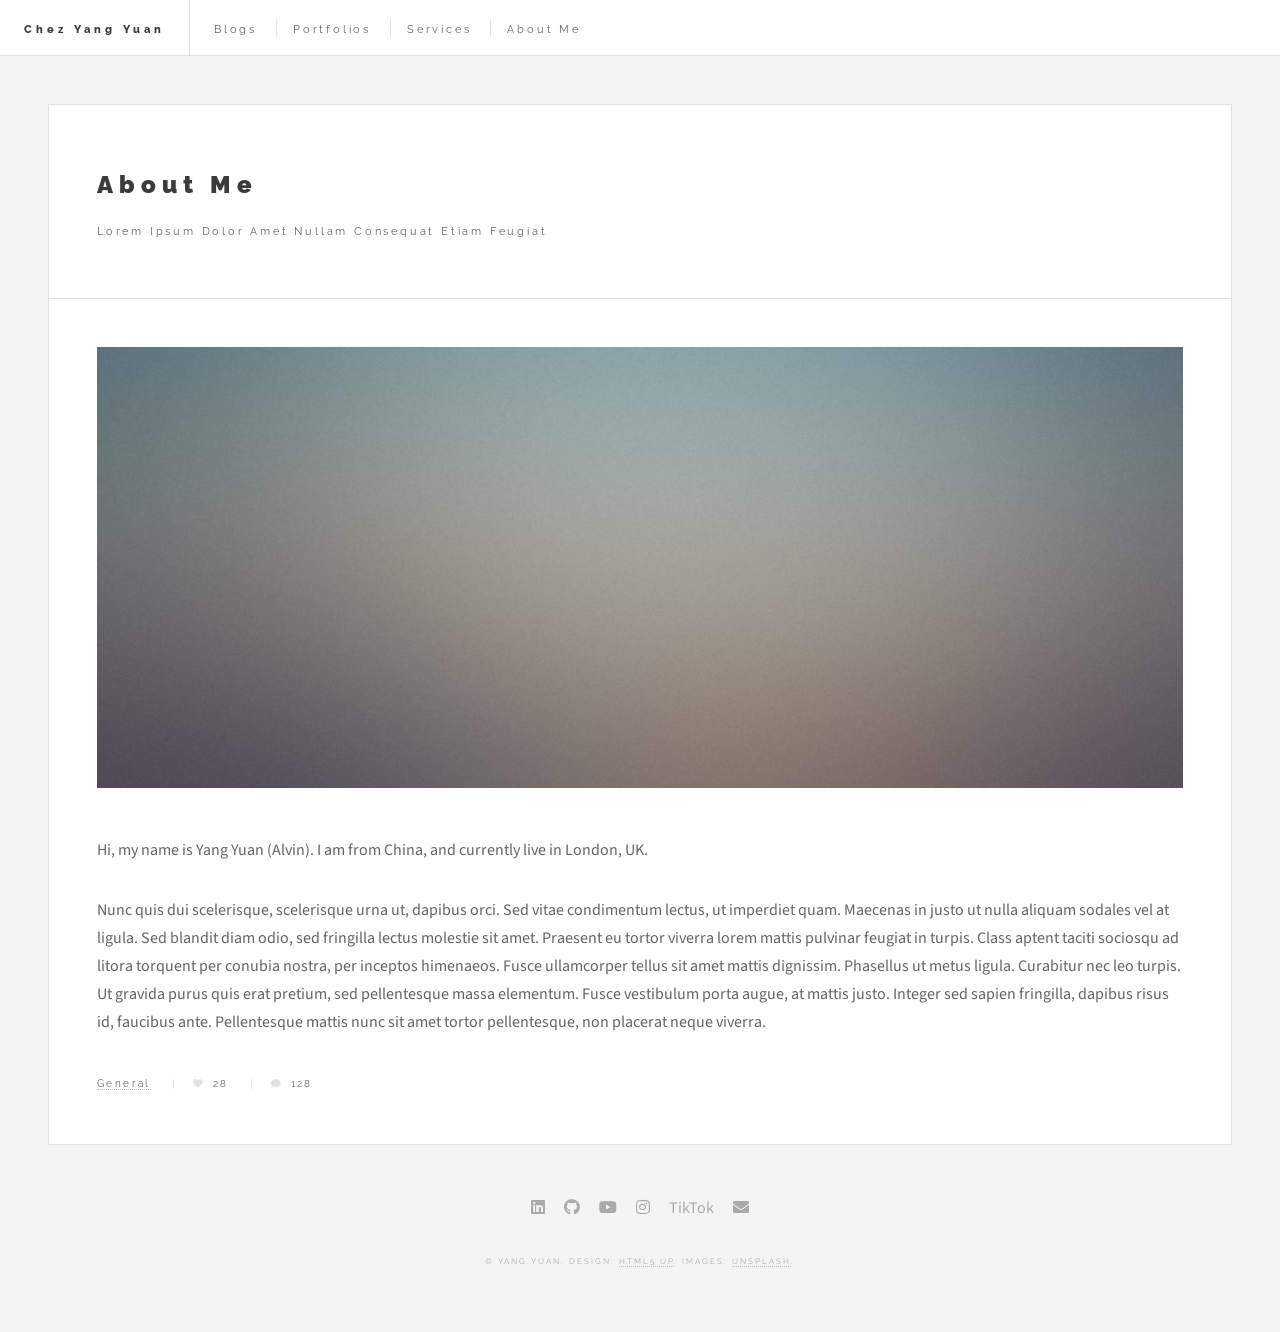
==== about.html @ 7ae65bb5 "Update about.html" ====
<!DOCTYPE HTML>
<!--
	Future Imperfect by HTML5 UP
	html5up.net | @ajlkn
	Free for personal and commercial use under the CCA 3.0 license (html5up.net/license)
-->
<html>
	<head>
		<title>About Me</title>
		<meta charset="utf-8" />
		<meta name="viewport" content="width=device-width, initial-scale=1, user-scalable=no" />
		<link rel="stylesheet" href="assets/css/main.css" />
	</head>
	<body class="single is-preload">

		<!-- Wrapper -->
			<div id="wrapper">

				<!-- Header -->
					<header id="header">
						<h1><a href="index.html">chez Yang Yuan</a></h1>
						<nav class="links">
							<ul>
								<li><a href="blog.html">Blogs</a></li>
								<li><a href="portfolio.html">Portfolios</a></li>
								<li><a href="service.html">Services</a></li>
								<li><a href="about.html">About Me</a></li>
							</ul>
						</nav>
					</header>


				<!-- Main -->
					<div id="main">

						<!-- Post -->
							<article class="post">
								<header>
									<div class="title">
										<h2><a href="#">About Me</a></h2>
										<p>Lorem ipsum dolor amet nullam consequat etiam feugiat</p>
									</div>
								</header>
								<span class="image featured"><img src="images/pic01.jpg" alt="" /></span>
								<p>Hi, my name is Yang Yuan (Alvin). I am from China, and currently live in London, UK. </p>
								<p>Nunc quis dui scelerisque, scelerisque urna ut, dapibus orci. Sed vitae condimentum lectus, ut imperdiet quam. Maecenas in justo ut nulla aliquam sodales vel at ligula. Sed blandit diam odio, sed fringilla lectus molestie sit amet. Praesent eu tortor viverra lorem mattis pulvinar feugiat in turpis. Class aptent taciti sociosqu ad litora torquent per conubia nostra, per inceptos himenaeos. Fusce ullamcorper tellus sit amet mattis dignissim. Phasellus ut metus ligula. Curabitur nec leo turpis. Ut gravida purus quis erat pretium, sed pellentesque massa elementum. Fusce vestibulum porta augue, at mattis justo. Integer sed sapien fringilla, dapibus risus id, faucibus ante. Pellentesque mattis nunc sit amet tortor pellentesque, non placerat neque viverra. </p>
								<footer>
									<ul class="stats">
										<li><a href="#">General</a></li>
										<li><a href="#" class="icon solid fa-heart">28</a></li>
										<li><a href="#" class="icon solid fa-comment">128</a></li>
									</ul>
								</footer>
							</article>

					</div>

				<!-- Footer -->
					<section id="footer">
						<ul class="icons">
							<li><a href="https://www.linkedin.com/in/yang-yuan-b1a229146/" class="icon brands fa-linkedin"><span class="label">LinkedIn</span></a></li>
							<li><a href="https://github.com/alvinyyuan" class="icon brands fa-github"><span class="label">Github</span></a></li>
							<li><a href="https://www.youtube.com/channel/UCVEmSoc-85Ek7JbAwtI020Q" class="icon brands fa-youtube"><span class="label">YouTube</span></a></li>
							<li><a href="https://www.instagram.com/alvin.nowander/" class="icon brands fa-instagram"><span class="label">Instagram</span></a></li>
							<li><a href="https://www.tiktok.com/@alvinyyuen" class="icon brands fa-tiktok"><span class="iconify" data-icon="simple-icons:tiktok" data-inline="false">TikTok</span></a></li>
							<li><a href="https://mail.google.com/mail/u/0/?fs=1&tf=cm&source=mailto&to=yuanyang.alvin@gmail.com" class="icon solid fa-envelope"><span class="label">Email</span></a></li>
						</ul>
						<p class="copyright">&copy; Yang Yuan. Design: <a href="http://html5up.net">HTML5 UP</a>. Images: <a href="http://unsplash.com">Unsplash</a>.</p>
					</section>

			</div>

		<!-- Scripts -->
			<script src="assets/js/jquery.min.js"></script>
			<script src="assets/js/browser.min.js"></script>
			<script src="assets/js/breakpoints.min.js"></script>
			<script src="assets/js/util.js"></script>
			<script src="assets/js/main.js"></script>

	</body>
</html>
---- assets/css/main.css ----
@import url(fontawesome-all.min.css);
@import url("https://fonts.googleapis.com/css?family=Source+Sans+Pro:400,700|Raleway:400,800,900");

/*
	Future Imperfect by HTML5 UP
	html5up.net | @ajlkn
	Free for personal and commercial use under the CCA 3.0 license (html5up.net/license)
*/

html, body, div, span, applet, object,
iframe, h1, h2, h3, h4, h5, h6, p, blockquote,
pre, a, abbr, acronym, address, big, cite,
code, del, dfn, em, img, ins, kbd, q, s, samp,
small, strike, strong, sub, sup, tt, var, b,
u, i, center, dl, dt, dd, ol, ul, li, fieldset,
form, label, legend, table, caption, tbody,
tfoot, thead, tr, th, td, article, aside,
canvas, details, embed, figure, figcaption,
footer, header, hgroup, menu, nav, output, ruby,
section, summary, time, mark, audio, video {
	margin: 0;
	padding: 0;
	border: 0;
	font-size: 100%;
	font: inherit;
	vertical-align: baseline;}

article, aside, details, figcaption, figure,
footer, header, hgroup, menu, nav, section {
	display: block;}

body {
	line-height: 1;
}

ol, ul {
	list-style: none;
}

blockquote, q {
	quotes: none;
}

	blockquote:before, blockquote:after, q:before, q:after {
		content: '';
		content: none;
	}

table {
	border-collapse: collapse;
	border-spacing: 0;
}

body {
	-webkit-text-size-adjust: none;
}

mark {
	background-color: transparent;
	color: inherit;
}

input::-moz-focus-inner {
	border: 0;
	padding: 0;
}

input, select, textarea {
	-moz-appearance: none;
	-webkit-appearance: none;
	-ms-appearance: none;
	appearance: none;
}

/* Basic */

	@-ms-viewport {
		width: device-width;
	}

	body {
		-ms-overflow-style: scrollbar;
	}

	@media screen and (max-width: 480px) {

		html, body {
			min-width: 320px;
		}

	}

	html {
		box-sizing: border-box;
	}

	*, *:before, *:after {
		box-sizing: inherit;
	}

	body {
		background: #f4f4f4;
	}

		body.is-preload *, body.is-preload *:before, body.is-preload *:after {
			-moz-animation: none !important;
			-webkit-animation: none !important;
			-ms-animation: none !important;
			animation: none !important;
			-moz-transition: none !important;
			-webkit-transition: none !important;
			-ms-transition: none !important;
			transition: none !important;
		}

/* Type */

	body, input, select, textarea {
		color: #646464;
		font-family: "Source Sans Pro", Helvetica, sans-serif;
		font-size: 14pt;
		font-weight: 400;
		line-height: 1.75;
	}

		@media screen and (max-width: 1680px) {

			body, input, select, textarea {
				font-size: 12pt;
			}

		}

		@media screen and (max-width: 1280px) {

			body, input, select, textarea {
				font-size: 12pt;
			}

		}

		@media screen and (max-width: 980px) {

			body, input, select, textarea {
				font-size: 12pt;
			}

		}

		@media screen and (max-width: 736px) {

			body, input, select, textarea {
				font-size: 12pt;
			}

		}

		@media screen and (max-width: 480px) {

			body, input, select, textarea {
				font-size: 12pt;
			}

		}

	a {
		-moz-transition: color 0.2s ease, border-bottom-color 0.2s ease;
		-webkit-transition: color 0.2s ease, border-bottom-color 0.2s ease;
		-ms-transition: color 0.2s ease, border-bottom-color 0.2s ease;
		transition: color 0.2s ease, border-bottom-color 0.2s ease;
		border-bottom: dotted 1px rgba(160, 160, 160, 0.65);
		color: inherit;
		text-decoration: none;
	}

		a:before {
			-moz-transition: color 0.2s ease;
			-webkit-transition: color 0.2s ease;
			-ms-transition: color 0.2s ease;
			transition: color 0.2s ease;
		}

		a:hover {
			border-bottom-color: transparent;
			color: #2ebaae !important;
		}

			a:hover:before {
				color: #2ebaae !important;
			}

	strong, b {
		color: #3c3b3b;
		font-weight: 700;
	}

	em, i {
		font-style: italic;
	}

	p {
		margin: 0 0 2em 0;
	}

	h1, h2, h3, h4, h5, h6 {
		color: #3c3b3b;
		font-family: "Raleway", Helvetica, sans-serif;
		font-weight: 800;
		letter-spacing: 0.25em;
		line-height: 1.65;
		margin: 0 0 1em 0;
		text-transform: capitalize;
	}

		h1 a, h2 a, h3 a, h4 a, h5 a, h6 a {
			color: inherit;
			border-bottom: 0;
		}

	h2 {
		font-size: 1.1em;
	}

	h3 {
		font-size: 0.9em;
	}

	h4 {
		font-size: 0.7em;
	}

	h5 {
		font-size: 0.7em;
	}

	h6 {
		font-size: 0.7em;
	}

	sub {
		font-size: 0.8em;
		position: relative;
		top: 0.5em;
	}

	sup {
		font-size: 0.8em;
		position: relative;
		top: -0.5em;
	}

	blockquote {
		border-left: solid 4px rgba(160, 160, 160, 0.3);
		font-style: italic;
		margin: 0 0 2em 0;
		padding: 0.5em 0 0.5em 2em;
	}

	code {
		background: rgba(160, 160, 160, 0.075);
		border: solid 1px rgba(160, 160, 160, 0.3);
		font-family: "Courier New", monospace;
		font-size: 0.9em;
		margin: 0 0.25em;
		padding: 0.25em 0.65em;
	}

	pre {
		-webkit-overflow-scrolling: touch;
		font-family: "Courier New", monospace;
		font-size: 0.9em;
		margin: 0 0 2em 0;
	}

		pre code {
			display: block;
			line-height: 1.75em;
			padding: 1em 1.5em;
			overflow-x: auto;
		}

	hr {
		border: 0;
		border-bottom: solid 1px rgba(160, 160, 160, 0.3);
		margin: 2em 0;
	}

		hr.major {
			margin: 3em 0;
		}

	.align-left {
		text-align: left;
	}

	.align-center {
		text-align: center;
	}

	.align-right {
		text-align: right;
	}

/* Row */

	.row {
		display: flex;
		flex-wrap: wrap;
		box-sizing: border-box;
		align-items: stretch;
	}

		.row > * {
			box-sizing: border-box;
		}

		.row.gtr-uniform > * > :last-child {
			margin-bottom: 0;
		}

		.row.aln-left {
			justify-content: flex-start;
		}

		.row.aln-center {
			justify-content: center;
		}

		.row.aln-right {
			justify-content: flex-end;
		}

		.row.aln-top {
			align-items: flex-start;
		}

		.row.aln-middle {
			align-items: center;
		}

		.row.aln-bottom {
			align-items: flex-end;
		}

		.row > .imp {
			order: -1;
		}

		.row > .col-1 {
			width: 8.33333%;
		}

		.row > .off-1 {
			margin-left: 8.33333%;
		}

		.row > .col-2 {
			width: 16.66667%;
		}

		.row > .off-2 {
			margin-left: 16.66667%;
		}

		.row > .col-3 {
			width: 25%;
		}

		.row > .off-3 {
			margin-left: 25%;
		}

		.row > .col-4 {
			width: 33.33333%;
		}

		.row > .off-4 {
			margin-left: 33.33333%;
		}

		.row > .col-5 {
			width: 41.66667%;
		}

		.row > .off-5 {
			margin-left: 41.66667%;
		}

		.row > .col-6 {
			width: 50%;
		}

		.row > .off-6 {
			margin-left: 50%;
		}

		.row > .col-7 {
			width: 58.33333%;
		}

		.row > .off-7 {
			margin-left: 58.33333%;
		}

		.row > .col-8 {
			width: 66.66667%;
		}

		.row > .off-8 {
			margin-left: 66.66667%;
		}

		.row > .col-9 {
			width: 75%;
		}

		.row > .off-9 {
			margin-left: 75%;
		}

		.row > .col-10 {
			width: 83.33333%;
		}

		.row > .off-10 {
			margin-left: 83.33333%;
		}

		.row > .col-11 {
			width: 91.66667%;
		}

		.row > .off-11 {
			margin-left: 91.66667%;
		}

		.row > .col-12 {
			width: 100%;
		}

		.row > .off-12 {
			margin-left: 100%;
		}

		.row.gtr-0 {
			margin-top: 0;
			margin-left: 0em;
		}

			.row.gtr-0 > * {
				padding: 0 0 0 0em;
			}

			.row.gtr-0.gtr-uniform {
				margin-top: 0em;
			}

				.row.gtr-0.gtr-uniform > * {
					padding-top: 0em;
				}

		.row.gtr-25 {
			margin-top: 0;
			margin-left: -0.25em;
		}

			.row.gtr-25 > * {
				padding: 0 0 0 0.25em;
			}

			.row.gtr-25.gtr-uniform {
				margin-top: -0.25em;
			}

				.row.gtr-25.gtr-uniform > * {
					padding-top: 0.25em;
				}

		.row.gtr-50 {
			margin-top: 0;
			margin-left: -0.5em;
		}

			.row.gtr-50 > * {
				padding: 0 0 0 0.5em;
			}

			.row.gtr-50.gtr-uniform {
				margin-top: -0.5em;
			}

				.row.gtr-50.gtr-uniform > * {
					padding-top: 0.5em;
				}

		.row {
			margin-top: 0;
			margin-left: -1em;
		}

			.row > * {
				padding: 0 0 0 1em;
			}

			.row.gtr-uniform {
				margin-top: -1em;
			}

				.row.gtr-uniform > * {
					padding-top: 1em;
				}

		.row.gtr-150 {
			margin-top: 0;
			margin-left: -1.5em;
		}

			.row.gtr-150 > * {
				padding: 0 0 0 1.5em;
			}

			.row.gtr-150.gtr-uniform {
				margin-top: -1.5em;
			}

				.row.gtr-150.gtr-uniform > * {
					padding-top: 1.5em;
				}

		.row.gtr-200 {
			margin-top: 0;
			margin-left: -2em;
		}

			.row.gtr-200 > * {
				padding: 0 0 0 2em;
			}

			.row.gtr-200.gtr-uniform {
				margin-top: -2em;
			}

				.row.gtr-200.gtr-uniform > * {
					padding-top: 2em;
				}

		@media screen and (max-width: 1680px) {

			.row {
				display: flex;
				flex-wrap: wrap;
				box-sizing: border-box;
				align-items: stretch;
			}

				.row > * {
					box-sizing: border-box;
				}

				.row.gtr-uniform > * > :last-child {
					margin-bottom: 0;
				}

				.row.aln-left {
					justify-content: flex-start;
				}

				.row.aln-center {
					justify-content: center;
				}

				.row.aln-right {
					justify-content: flex-end;
				}

				.row.aln-top {
					align-items: flex-start;
				}

				.row.aln-middle {
					align-items: center;
				}

				.row.aln-bottom {
					align-items: flex-end;
				}

				.row > .imp-xlarge {
					order: -1;
				}

				.row > .col-1-xlarge {
					width: 8.33333%;
				}

				.row > .off-1-xlarge {
					margin-left: 8.33333%;
				}

				.row > .col-2-xlarge {
					width: 16.66667%;
				}

				.row > .off-2-xlarge {
					margin-left: 16.66667%;
				}

				.row > .col-3-xlarge {
					width: 25%;
				}

				.row > .off-3-xlarge {
					margin-left: 25%;
				}

				.row > .col-4-xlarge {
					width: 33.33333%;
				}

				.row > .off-4-xlarge {
					margin-left: 33.33333%;
				}

				.row > .col-5-xlarge {
					width: 41.66667%;
				}

				.row > .off-5-xlarge {
					margin-left: 41.66667%;
				}

				.row > .col-6-xlarge {
					width: 50%;
				}

				.row > .off-6-xlarge {
					margin-left: 50%;
				}

				.row > .col-7-xlarge {
					width: 58.33333%;
				}

				.row > .off-7-xlarge {
					margin-left: 58.33333%;
				}

				.row > .col-8-xlarge {
					width: 66.66667%;
				}

				.row > .off-8-xlarge {
					margin-left: 66.66667%;
				}

				.row > .col-9-xlarge {
					width: 75%;
				}

				.row > .off-9-xlarge {
					margin-left: 75%;
				}

				.row > .col-10-xlarge {
					width: 83.33333%;
				}

				.row > .off-10-xlarge {
					margin-left: 83.33333%;
				}

				.row > .col-11-xlarge {
					width: 91.66667%;
				}

				.row > .off-11-xlarge {
					margin-left: 91.66667%;
				}

				.row > .col-12-xlarge {
					width: 100%;
				}

				.row > .off-12-xlarge {
					margin-left: 100%;
				}

				.row.gtr-0 {
					margin-top: 0;
					margin-left: 0em;
				}

					.row.gtr-0 > * {
						padding: 0 0 0 0em;
					}

					.row.gtr-0.gtr-uniform {
						margin-top: 0em;
					}

						.row.gtr-0.gtr-uniform > * {
							padding-top: 0em;
						}

				.row.gtr-25 {
					margin-top: 0;
					margin-left: -0.25em;
				}

					.row.gtr-25 > * {
						padding: 0 0 0 0.25em;
					}

					.row.gtr-25.gtr-uniform {
						margin-top: -0.25em;
					}

						.row.gtr-25.gtr-uniform > * {
							padding-top: 0.25em;
						}

				.row.gtr-50 {
					margin-top: 0;
					margin-left: -0.5em;
				}

					.row.gtr-50 > * {
						padding: 0 0 0 0.5em;
					}

					.row.gtr-50.gtr-uniform {
						margin-top: -0.5em;
					}

						.row.gtr-50.gtr-uniform > * {
							padding-top: 0.5em;
						}

				.row {
					margin-top: 0;
					margin-left: -1em;
				}

					.row > * {
						padding: 0 0 0 1em;
					}

					.row.gtr-uniform {
						margin-top: -1em;
					}

						.row.gtr-uniform > * {
							padding-top: 1em;
						}

				.row.gtr-150 {
					margin-top: 0;
					margin-left: -1.5em;
				}

					.row.gtr-150 > * {
						padding: 0 0 0 1.5em;
					}

					.row.gtr-150.gtr-uniform {
						margin-top: -1.5em;
					}

						.row.gtr-150.gtr-uniform > * {
							padding-top: 1.5em;
						}

				.row.gtr-200 {
					margin-top: 0;
					margin-left: -2em;
				}

					.row.gtr-200 > * {
						padding: 0 0 0 2em;
					}

					.row.gtr-200.gtr-uniform {
						margin-top: -2em;
					}

						.row.gtr-200.gtr-uniform > * {
							padding-top: 2em;
						}

		}

		@media screen and (max-width: 1280px) {

			.row {
				display: flex;
				flex-wrap: wrap;
				box-sizing: border-box;
				align-items: stretch;
			}

				.row > * {
					box-sizing: border-box;
				}

				.row.gtr-uniform > * > :last-child {
					margin-bottom: 0;
				}

				.row.aln-left {
					justify-content: flex-start;
				}

				.row.aln-center {
					justify-content: center;
				}

				.row.aln-right {
					justify-content: flex-end;
				}

				.row.aln-top {
					align-items: flex-start;
				}

				.row.aln-middle {
					align-items: center;
				}

				.row.aln-bottom {
					align-items: flex-end;
				}

				.row > .imp-large {
					order: -1;
				}

				.row > .col-1-large {
					width: 8.33333%;
				}

				.row > .off-1-large {
					margin-left: 8.33333%;
				}

				.row > .col-2-large {
					width: 16.66667%;
				}

				.row > .off-2-large {
					margin-left: 16.66667%;
				}

				.row > .col-3-large {
					width: 25%;
				}

				.row > .off-3-large {
					margin-left: 25%;
				}

				.row > .col-4-large {
					width: 33.33333%;
				}

				.row > .off-4-large {
					margin-left: 33.33333%;
				}

				.row > .col-5-large {
					width: 41.66667%;
				}

				.row > .off-5-large {
					margin-left: 41.66667%;
				}

				.row > .col-6-large {
					width: 50%;
				}

				.row > .off-6-large {
					margin-left: 50%;
				}

				.row > .col-7-large {
					width: 58.33333%;
				}

				.row > .off-7-large {
					margin-left: 58.33333%;
				}

				.row > .col-8-large {
					width: 66.66667%;
				}

				.row > .off-8-large {
					margin-left: 66.66667%;
				}

				.row > .col-9-large {
					width: 75%;
				}

				.row > .off-9-large {
					margin-left: 75%;
				}

				.row > .col-10-large {
					width: 83.33333%;
				}

				.row > .off-10-large {
					margin-left: 83.33333%;
				}

				.row > .col-11-large {
					width: 91.66667%;
				}

				.row > .off-11-large {
					margin-left: 91.66667%;
				}

				.row > .col-12-large {
					width: 100%;
				}

				.row > .off-12-large {
					margin-left: 100%;
				}

				.row.gtr-0 {
					margin-top: 0;
					margin-left: 0em;
				}

					.row.gtr-0 > * {
						padding: 0 0 0 0em;
					}

					.row.gtr-0.gtr-uniform {
						margin-top: 0em;
					}

						.row.gtr-0.gtr-uniform > * {
							padding-top: 0em;
						}

				.row.gtr-25 {
					margin-top: 0;
					margin-left: -0.25em;
				}

					.row.gtr-25 > * {
						padding: 0 0 0 0.25em;
					}

					.row.gtr-25.gtr-uniform {
						margin-top: -0.25em;
					}

						.row.gtr-25.gtr-uniform > * {
							padding-top: 0.25em;
						}

				.row.gtr-50 {
					margin-top: 0;
					margin-left: -0.5em;
				}

					.row.gtr-50 > * {
						padding: 0 0 0 0.5em;
					}

					.row.gtr-50.gtr-uniform {
						margin-top: -0.5em;
					}

						.row.gtr-50.gtr-uniform > * {
							padding-top: 0.5em;
						}

				.row {
					margin-top: 0;
					margin-left: -1em;
				}

					.row > * {
						padding: 0 0 0 1em;
					}

					.row.gtr-uniform {
						margin-top: -1em;
					}

						.row.gtr-uniform > * {
							padding-top: 1em;
						}

				.row.gtr-150 {
					margin-top: 0;
					margin-left: -1.5em;
				}

					.row.gtr-150 > * {
						padding: 0 0 0 1.5em;
					}

					.row.gtr-150.gtr-uniform {
						margin-top: -1.5em;
					}

						.row.gtr-150.gtr-uniform > * {
							padding-top: 1.5em;
						}

				.row.gtr-200 {
					margin-top: 0;
					margin-left: -2em;
				}

					.row.gtr-200 > * {
						padding: 0 0 0 2em;
					}

					.row.gtr-200.gtr-uniform {
						margin-top: -2em;
					}

						.row.gtr-200.gtr-uniform > * {
							padding-top: 2em;
						}

		}

		@media screen and (max-width: 980px) {

			.row {
				display: flex;
				flex-wrap: wrap;
				box-sizing: border-box;
				align-items: stretch;
			}

				.row > * {
					box-sizing: border-box;
				}

				.row.gtr-uniform > * > :last-child {
					margin-bottom: 0;
				}

				.row.aln-left {
					justify-content: flex-start;
				}

				.row.aln-center {
					justify-content: center;
				}

				.row.aln-right {
					justify-content: flex-end;
				}

				.row.aln-top {
					align-items: flex-start;
				}

				.row.aln-middle {
					align-items: center;
				}

				.row.aln-bottom {
					align-items: flex-end;
				}

				.row > .imp-medium {
					order: -1;
				}

				.row > .col-1-medium {
					width: 8.33333%;
				}

				.row > .off-1-medium {
					margin-left: 8.33333%;
				}

				.row > .col-2-medium {
					width: 16.66667%;
				}

				.row > .off-2-medium {
					margin-left: 16.66667%;
				}

				.row > .col-3-medium {
					width: 25%;
				}

				.row > .off-3-medium {
					margin-left: 25%;
				}

				.row > .col-4-medium {
					width: 33.33333%;
				}

				.row > .off-4-medium {
					margin-left: 33.33333%;
				}

				.row > .col-5-medium {
					width: 41.66667%;
				}

				.row > .off-5-medium {
					margin-left: 41.66667%;
				}

				.row > .col-6-medium {
					width: 50%;
				}

				.row > .off-6-medium {
					margin-left: 50%;
				}

				.row > .col-7-medium {
					width: 58.33333%;
				}

				.row > .off-7-medium {
					margin-left: 58.33333%;
				}

				.row > .col-8-medium {
					width: 66.66667%;
				}

				.row > .off-8-medium {
					margin-left: 66.66667%;
				}

				.row > .col-9-medium {
					width: 75%;
				}

				.row > .off-9-medium {
					margin-left: 75%;
				}

				.row > .col-10-medium {
					width: 83.33333%;
				}

				.row > .off-10-medium {
					margin-left: 83.33333%;
				}

				.row > .col-11-medium {
					width: 91.66667%;
				}

				.row > .off-11-medium {
					margin-left: 91.66667%;
				}

				.row > .col-12-medium {
					width: 100%;
				}

				.row > .off-12-medium {
					margin-left: 100%;
				}

				.row.gtr-0 {
					margin-top: 0;
					margin-left: 0em;
				}

					.row.gtr-0 > * {
						padding: 0 0 0 0em;
					}

					.row.gtr-0.gtr-uniform {
						margin-top: 0em;
					}

						.row.gtr-0.gtr-uniform > * {
							padding-top: 0em;
						}

				.row.gtr-25 {
					margin-top: 0;
					margin-left: -0.25em;
				}

					.row.gtr-25 > * {
						padding: 0 0 0 0.25em;
					}

					.row.gtr-25.gtr-uniform {
						margin-top: -0.25em;
					}

						.row.gtr-25.gtr-uniform > * {
							padding-top: 0.25em;
						}

				.row.gtr-50 {
					margin-top: 0;
					margin-left: -0.5em;
				}

					.row.gtr-50 > * {
						padding: 0 0 0 0.5em;
					}

					.row.gtr-50.gtr-uniform {
						margin-top: -0.5em;
					}

						.row.gtr-50.gtr-uniform > * {
							padding-top: 0.5em;
						}

				.row {
					margin-top: 0;
					margin-left: -1em;
				}

					.row > * {
						padding: 0 0 0 1em;
					}

					.row.gtr-uniform {
						margin-top: -1em;
					}

						.row.gtr-uniform > * {
							padding-top: 1em;
						}

				.row.gtr-150 {
					margin-top: 0;
					margin-left: -1.5em;
				}

					.row.gtr-150 > * {
						padding: 0 0 0 1.5em;
					}

					.row.gtr-150.gtr-uniform {
						margin-top: -1.5em;
					}

						.row.gtr-150.gtr-uniform > * {
							padding-top: 1.5em;
						}

				.row.gtr-200 {
					margin-top: 0;
					margin-left: -2em;
				}

					.row.gtr-200 > * {
						padding: 0 0 0 2em;
					}

					.row.gtr-200.gtr-uniform {
						margin-top: -2em;
					}

						.row.gtr-200.gtr-uniform > * {
							padding-top: 2em;
						}

		}

		@media screen and (max-width: 736px) {

			.row {
				display: flex;
				flex-wrap: wrap;
				box-sizing: border-box;
				align-items: stretch;
			}

				.row > * {
					box-sizing: border-box;
				}

				.row.gtr-uniform > * > :last-child {
					margin-bottom: 0;
				}

				.row.aln-left {
					justify-content: flex-start;
				}

				.row.aln-center {
					justify-content: center;
				}

				.row.aln-right {
					justify-content: flex-end;
				}

				.row.aln-top {
					align-items: flex-start;
				}

				.row.aln-middle {
					align-items: center;
				}

				.row.aln-bottom {
					align-items: flex-end;
				}

				.row > .imp-small {
					order: -1;
				}

				.row > .col-1-small {
					width: 8.33333%;
				}

				.row > .off-1-small {
					margin-left: 8.33333%;
				}

				.row > .col-2-small {
					width: 16.66667%;
				}

				.row > .off-2-small {
					margin-left: 16.66667%;
				}

				.row > .col-3-small {
					width: 25%;
				}

				.row > .off-3-small {
					margin-left: 25%;
				}

				.row > .col-4-small {
					width: 33.33333%;
				}

				.row > .off-4-small {
					margin-left: 33.33333%;
				}

				.row > .col-5-small {
					width: 41.66667%;
				}

				.row > .off-5-small {
					margin-left: 41.66667%;
				}

				.row > .col-6-small {
					width: 50%;
				}

				.row > .off-6-small {
					margin-left: 50%;
				}

				.row > .col-7-small {
					width: 58.33333%;
				}

				.row > .off-7-small {
					margin-left: 58.33333%;
				}

				.row > .col-8-small {
					width: 66.66667%;
				}

				.row > .off-8-small {
					margin-left: 66.66667%;
				}

				.row > .col-9-small {
					width: 75%;
				}

				.row > .off-9-small {
					margin-left: 75%;
				}

				.row > .col-10-small {
					width: 83.33333%;
				}

				.row > .off-10-small {
					margin-left: 83.33333%;
				}

				.row > .col-11-small {
					width: 91.66667%;
				}

				.row > .off-11-small {
					margin-left: 91.66667%;
				}

				.row > .col-12-small {
					width: 100%;
				}

				.row > .off-12-small {
					margin-left: 100%;
				}

				.row.gtr-0 {
					margin-top: 0;
					margin-left: 0em;
				}

					.row.gtr-0 > * {
						padding: 0 0 0 0em;
					}

					.row.gtr-0.gtr-uniform {
						margin-top: 0em;
					}

						.row.gtr-0.gtr-uniform > * {
							padding-top: 0em;
						}

				.row.gtr-25 {
					margin-top: 0;
					margin-left: -0.25em;
				}

					.row.gtr-25 > * {
						padding: 0 0 0 0.25em;
					}

					.row.gtr-25.gtr-uniform {
						margin-top: -0.25em;
					}

						.row.gtr-25.gtr-uniform > * {
							padding-top: 0.25em;
						}

				.row.gtr-50 {
					margin-top: 0;
					margin-left: -0.5em;
				}

					.row.gtr-50 > * {
						padding: 0 0 0 0.5em;
					}

					.row.gtr-50.gtr-uniform {
						margin-top: -0.5em;
					}

						.row.gtr-50.gtr-uniform > * {
							padding-top: 0.5em;
						}

				.row {
					margin-top: 0;
					margin-left: -1em;
				}

					.row > * {
						padding: 0 0 0 1em;
					}

					.row.gtr-uniform {
						margin-top: -1em;
					}

						.row.gtr-uniform > * {
							padding-top: 1em;
						}

				.row.gtr-150 {
					margin-top: 0;
					margin-left: -1.5em;
				}

					.row.gtr-150 > * {
						padding: 0 0 0 1.5em;
					}

					.row.gtr-150.gtr-uniform {
						margin-top: -1.5em;
					}

						.row.gtr-150.gtr-uniform > * {
							padding-top: 1.5em;
						}

				.row.gtr-200 {
					margin-top: 0;
					margin-left: -2em;
				}

					.row.gtr-200 > * {
						padding: 0 0 0 2em;
					}

					.row.gtr-200.gtr-uniform {
						margin-top: -2em;
					}

						.row.gtr-200.gtr-uniform > * {
							padding-top: 2em;
						}

		}

		@media screen and (max-width: 480px) {

			.row {
				display: flex;
				flex-wrap: wrap;
				box-sizing: border-box;
				align-items: stretch;
			}

				.row > * {
					box-sizing: border-box;
				}

				.row.gtr-uniform > * > :last-child {
					margin-bottom: 0;
				}

				.row.aln-left {
					justify-content: flex-start;
				}

				.row.aln-center {
					justify-content: center;
				}

				.row.aln-right {
					justify-content: flex-end;
				}

				.row.aln-top {
					align-items: flex-start;
				}

				.row.aln-middle {
					align-items: center;
				}

				.row.aln-bottom {
					align-items: flex-end;
				}

				.row > .imp-xsmall {
					order: -1;
				}

				.row > .col-1-xsmall {
					width: 8.33333%;
				}

				.row > .off-1-xsmall {
					margin-left: 8.33333%;
				}

				.row > .col-2-xsmall {
					width: 16.66667%;
				}

				.row > .off-2-xsmall {
					margin-left: 16.66667%;
				}

				.row > .col-3-xsmall {
					width: 25%;
				}

				.row > .off-3-xsmall {
					margin-left: 25%;
				}

				.row > .col-4-xsmall {
					width: 33.33333%;
				}

				.row > .off-4-xsmall {
					margin-left: 33.33333%;
				}

				.row > .col-5-xsmall {
					width: 41.66667%;
				}

				.row > .off-5-xsmall {
					margin-left: 41.66667%;
				}

				.row > .col-6-xsmall {
					width: 50%;
				}

				.row > .off-6-xsmall {
					margin-left: 50%;
				}

				.row > .col-7-xsmall {
					width: 58.33333%;
				}

				.row > .off-7-xsmall {
					margin-left: 58.33333%;
				}

				.row > .col-8-xsmall {
					width: 66.66667%;
				}

				.row > .off-8-xsmall {
					margin-left: 66.66667%;
				}

				.row > .col-9-xsmall {
					width: 75%;
				}

				.row > .off-9-xsmall {
					margin-left: 75%;
				}

				.row > .col-10-xsmall {
					width: 83.33333%;
				}

				.row > .off-10-xsmall {
					margin-left: 83.33333%;
				}

				.row > .col-11-xsmall {
					width: 91.66667%;
				}

				.row > .off-11-xsmall {
					margin-left: 91.66667%;
				}

				.row > .col-12-xsmall {
					width: 100%;
				}

				.row > .off-12-xsmall {
					margin-left: 100%;
				}

				.row.gtr-0 {
					margin-top: 0;
					margin-left: 0em;
				}

					.row.gtr-0 > * {
						padding: 0 0 0 0em;
					}

					.row.gtr-0.gtr-uniform {
						margin-top: 0em;
					}

						.row.gtr-0.gtr-uniform > * {
							padding-top: 0em;
						}

				.row.gtr-25 {
					margin-top: 0;
					margin-left: -0.25em;
				}

					.row.gtr-25 > * {
						padding: 0 0 0 0.25em;
					}

					.row.gtr-25.gtr-uniform {
						margin-top: -0.25em;
					}

						.row.gtr-25.gtr-uniform > * {
							padding-top: 0.25em;
						}

				.row.gtr-50 {
					margin-top: 0;
					margin-left: -0.5em;
				}

					.row.gtr-50 > * {
						padding: 0 0 0 0.5em;
					}

					.row.gtr-50.gtr-uniform {
						margin-top: -0.5em;
					}

						.row.gtr-50.gtr-uniform > * {
							padding-top: 0.5em;
						}

				.row {
					margin-top: 0;
					margin-left: -1em;
				}

					.row > * {
						padding: 0 0 0 1em;
					}

					.row.gtr-uniform {
						margin-top: -1em;
					}

						.row.gtr-uniform > * {
							padding-top: 1em;
						}

				.row.gtr-150 {
					margin-top: 0;
					margin-left: -1.5em;
				}

					.row.gtr-150 > * {
						padding: 0 0 0 1.5em;
					}

					.row.gtr-150.gtr-uniform {
						margin-top: -1.5em;
					}

						.row.gtr-150.gtr-uniform > * {
							padding-top: 1.5em;
						}

				.row.gtr-200 {
					margin-top: 0;
					margin-left: -2em;
				}

					.row.gtr-200 > * {
						padding: 0 0 0 2em;
					}

					.row.gtr-200.gtr-uniform {
						margin-top: -2em;
					}

						.row.gtr-200.gtr-uniform > * {
							padding-top: 2em;
						}

		}

/* Author */

	.author {
		display: -moz-flex;
		display: -webkit-flex;
		display: -ms-flex;
		display: flex;
		-moz-flex-direction: row;
		-webkit-flex-direction: row;
		-ms-flex-direction: row;
		flex-direction: row;
		-moz-align-items: center;
		-webkit-align-items: center;
		-ms-align-items: center;
		align-items: center;
		-moz-justify-content: -moz-flex-end;
		-webkit-justify-content: -webkit-flex-end;
		-ms-justify-content: -ms-flex-end;
		justify-content: flex-end;
		border-bottom: 0;
		font-family: "Raleway", Helvetica, sans-serif;
		font-size: 0.6em;
		font-weight: 400;
		letter-spacing: 0.25em;
		text-transform: capitalize;
		white-space: nowrap;
	}

		.author .name {
			-moz-transition: border-bottom-color 0.2s ease;
			-webkit-transition: border-bottom-color 0.2s ease;
			-ms-transition: border-bottom-color 0.2s ease;
			transition: border-bottom-color 0.2s ease;
			border-bottom: dotted 1px rgba(160, 160, 160, 0.65);
			display: block;
			margin: 0 1.5em 0 0;
		}

		.author img {
			border-radius: 100%;
			display: block;
			width: 4em;
		}

		.author:hover .name {
			border-bottom-color: transparent;
		}

/* Blurb */

	.blurb h2 {
		font-size: 0.8em;
		margin: 0 0 1.5em 0;
	}

	.blurb h3 {
		font-size: 0.7em;
	}

	.blurb p {
		font-size: 0.9em;
	}

/* Box */

	.box {
		border: solid 1px rgba(160, 160, 160, 0.3);
		margin-bottom: 2em;
		padding: 1.5em;
	}

		.box > :last-child,
		.box > :last-child > :last-child,
		.box > :last-child > :last-child > :last-child {
			margin-bottom: 0;
		}

		.box.alt {
			border: 0;
			border-radius: 0;
			padding: 0;
		}

/* Button */

	input[type="submit"],
	input[type="reset"],
	input[type="button"],
	button,
	.button {
		-moz-appearance: none;
		-webkit-appearance: none;
		-ms-appearance: none;
		appearance: none;
		-moz-transition: background-color 0.2s ease, box-shadow 0.2s ease, color 0.2s ease;
		-webkit-transition: background-color 0.2s ease, box-shadow 0.2s ease, color 0.2s ease;
		-ms-transition: background-color 0.2s ease, box-shadow 0.2s ease, color 0.2s ease;
		transition: background-color 0.2s ease, box-shadow 0.2s ease, color 0.2s ease;
		background-color: transparent;
		border: 0;
		box-shadow: inset 0 0 0 1px rgba(160, 160, 160, 0.3);
		color: #3c3b3b !important;
		cursor: pointer;
		display: inline-block;
		font-family: "Raleway", Helvetica, sans-serif;
		font-size: 0.6em;
		font-weight: 800;
		height: 4.8125em;
		letter-spacing: 0.25em;
		line-height: 4.8125em;
		padding: 0 2.5em;
		text-align: center;
		text-decoration: none;
		text-transform: uppercase;
		white-space: nowrap;
	}

		input[type="submit"]:hover,
		input[type="reset"]:hover,
		input[type="button"]:hover,
		button:hover,
		.button:hover {
			box-shadow: inset 0 0 0 1px #2ebaae;
			color: #2ebaae !important;
		}

			input[type="submit"]:hover:active,
			input[type="reset"]:hover:active,
			input[type="button"]:hover:active,
			button:hover:active,
			.button:hover:active {
				background-color: rgba(46, 186, 174, 0.05);
			}

		input[type="submit"]:before, input[type="submit"]:after,
		input[type="reset"]:before,
		input[type="reset"]:after,
		input[type="button"]:before,
		input[type="button"]:after,
		button:before,
		button:after,
		.button:before,
		.button:after {
			color: #aaaaaa;
			position: relative;
		}

		input[type="submit"]:before,
		input[type="reset"]:before,
		input[type="button"]:before,
		button:before,
		.button:before {
			left: -1em;
			padding: 0 0 0 0.75em;
		}

		input[type="submit"]:after,
		input[type="reset"]:after,
		input[type="button"]:after,
		button:after,
		.button:after {
			left: 1em;
			padding: 0 0.75em 0 0;
		}

		input[type="submit"].fit,
		input[type="reset"].fit,
		input[type="button"].fit,
		button.fit,
		.button.fit {
			width: 100%;
		}

		input[type="submit"].large,
		input[type="reset"].large,
		input[type="button"].large,
		button.large,
		.button.large {
			font-size: 0.7em;
			padding: 0 3em;
		}

		input[type="submit"].small,
		input[type="reset"].small,
		input[type="button"].small,
		button.small,
		.button.small {
			font-size: 0.5em;
		}

		input[type="submit"].disabled, input[type="submit"]:disabled,
		input[type="reset"].disabled,
		input[type="reset"]:disabled,
		input[type="button"].disabled,
		input[type="button"]:disabled,
		button.disabled,
		button:disabled,
		.button.disabled,
		.button:disabled {
			pointer-events: none;
			color: rgba(160, 160, 160, 0.3) !important;
		}

			input[type="submit"].disabled:before, input[type="submit"]:disabled:before,
			input[type="reset"].disabled:before,
			input[type="reset"]:disabled:before,
			input[type="button"].disabled:before,
			input[type="button"]:disabled:before,
			button.disabled:before,
			button:disabled:before,
			.button.disabled:before,
			.button:disabled:before {
				color: rgba(160, 160, 160, 0.3) !important;
			}

/* Form */

	form {
		margin: 0 0 2em 0;
	}

		form.search {
			text-decoration: none;
			position: relative;
		}

			form.search:before {
				-moz-osx-font-smoothing: grayscale;
				-webkit-font-smoothing: antialiased;
				display: inline-block;
				font-style: normal;
				font-variant: normal;
				text-rendering: auto;
				line-height: 1;
				text-transform: none !important;
				font-family: 'Font Awesome 5 Free';
				font-weight: 900;
			}

			form.search:before {
				color: #aaaaaa;
				content: '\f002';
				display: block;
				height: 2.75em;
				left: 0;
				line-height: 2.75em;
				position: absolute;
				text-align: center;
				top: 0;
				width: 2.5em;
			}

			form.search > input:first-child {
				padding-left: 2.5em;
			}

	label {
		color: #3c3b3b;
		display: block;
		font-size: 0.9em;
		font-weight: 700;
		margin: 0 0 1em 0;
	}

	input[type="text"],
	input[type="password"],
	input[type="email"],
	input[type="tel"],
	select,
	textarea {
		-moz-appearance: none;
		-webkit-appearance: none;
		-ms-appearance: none;
		appearance: none;
		background: rgba(160, 160, 160, 0.075);
		border: none;
		border: solid 1px rgba(160, 160, 160, 0.3);
		border-radius: 0;
		color: inherit;
		display: block;
		outline: 0;
		padding: 0 1em;
		text-decoration: none;
		width: 100%;
	}

		input[type="text"]:invalid,
		input[type="password"]:invalid,
		input[type="email"]:invalid,
		input[type="tel"]:invalid,
		select:invalid,
		textarea:invalid {
			box-shadow: none;
		}

		input[type="text"]:focus,
		input[type="password"]:focus,
		input[type="email"]:focus,
		input[type="tel"]:focus,
		select:focus,
		textarea:focus {
			border-color: #2ebaae;
			box-shadow: inset 0 0 0 1px #2ebaae;
		}

	.select-wrapper {
		text-decoration: none;
		display: block;
		position: relative;
	}

		.select-wrapper:before {
			-moz-osx-font-smoothing: grayscale;
			-webkit-font-smoothing: antialiased;
			display: inline-block;
			font-style: normal;
			font-variant: normal;
			text-rendering: auto;
			line-height: 1;
			text-transform: none !important;
			font-family: 'Font Awesome 5 Free';
			font-weight: 900;
		}

		.select-wrapper:before {
			color: rgba(160, 160, 160, 0.3);
			content: '\f078';
			display: block;
			height: 2.75em;
			line-height: 2.75em;
			pointer-events: none;
			position: absolute;
			right: 0;
			text-align: center;
			top: 0;
			width: 2.75em;
		}

		.select-wrapper select::-ms-expand {
			display: none;
		}

	select {
		background-image: url("data:image/svg+xml;charset=utf8,%3Csvg xmlns='http://www.w3.org/2000/svg' width='40' height='40' preserveAspectRatio='none' viewBox='0 0 40 40'%3E%3Cpath d='M9.4,12.3l10.4,10.4l10.4-10.4c0.2-0.2,0.5-0.4,0.9-0.4c0.3,0,0.6,0.1,0.9,0.4l3.3,3.3c0.2,0.2,0.4,0.5,0.4,0.9 c0,0.4-0.1,0.6-0.4,0.9L20.7,31.9c-0.2,0.2-0.5,0.4-0.9,0.4c-0.3,0-0.6-0.1-0.9-0.4L4.3,17.3c-0.2-0.2-0.4-0.5-0.4-0.9 c0-0.4,0.1-0.6,0.4-0.9l3.3-3.3c0.2-0.2,0.5-0.4,0.9-0.4S9.1,12.1,9.4,12.3z' fill='rgba(160, 160, 160, 0.3)' /%3E%3C/svg%3E");
		background-size: 1.25rem;
		background-repeat: no-repeat;
		background-position: calc(100% - 1rem) center;
		height: 2.75em;
		padding-right: 2.75em;
		text-overflow: ellipsis;
	}

		select option {
			color: #3c3b3b;
			background: #ffffff;
		}

		select:focus::-ms-value {
			background-color: transparent;
		}

		select::-ms-expand {
			display: none;
		}

	input[type="text"],
	input[type="password"],
	input[type="email"],
	select {
		height: 2.75em;
	}

	textarea {
		padding: 0.75em 1em;
	}

	input[type="checkbox"],
	input[type="radio"] {
		-moz-appearance: none;
		-webkit-appearance: none;
		-ms-appearance: none;
		appearance: none;
		display: block;
		float: left;
		margin-right: -2em;
		opacity: 0;
		width: 1em;
		z-index: -1;
	}

		input[type="checkbox"] + label,
		input[type="radio"] + label {
			text-decoration: none;
			color: #646464;
			cursor: pointer;
			display: inline-block;
			font-size: 1em;
			font-weight: 400;
			padding-left: 2.4em;
			padding-right: 0.75em;
			position: relative;
		}

			input[type="checkbox"] + label:before,
			input[type="radio"] + label:before {
				-moz-osx-font-smoothing: grayscale;
				-webkit-font-smoothing: antialiased;
				display: inline-block;
				font-style: normal;
				font-variant: normal;
				text-rendering: auto;
				line-height: 1;
				text-transform: none !important;
				font-family: 'Font Awesome 5 Free';
				font-weight: 900;
			}

			input[type="checkbox"] + label:before,
			input[type="radio"] + label:before {
				background: rgba(160, 160, 160, 0.075);
				border: solid 1px rgba(160, 160, 160, 0.3);
				content: '';
				display: inline-block;
				font-size: 0.8em;
				height: 2.0625em;
				left: 0;
				line-height: 2.0625em;
				position: absolute;
				text-align: center;
				top: 0;
				width: 2.0625em;
			}

		input[type="checkbox"]:checked + label:before,
		input[type="radio"]:checked + label:before {
			background: #3c3b3b;
			border-color: #3c3b3b;
			color: #ffffff;
			content: '\f00c';
		}

		input[type="checkbox"]:focus + label:before,
		input[type="radio"]:focus + label:before {
			border-color: #2ebaae;
			box-shadow: 0 0 0 1px #2ebaae;
		}

	input[type="radio"] + label:before {
		border-radius: 100%;
	}

	::-webkit-input-placeholder {
		color: #aaaaaa !important;
		opacity: 1.0;
	}

	:-moz-placeholder {
		color: #aaaaaa !important;
		opacity: 1.0;
	}

	::-moz-placeholder {
		color: #aaaaaa !important;
		opacity: 1.0;
	}

	:-ms-input-placeholder {
		color: #aaaaaa !important;
		opacity: 1.0;
	}

/* Icon */

	.icon {
		text-decoration: none;
		border-bottom: none;
		position: relative;
	}

		.icon:before {
			-moz-osx-font-smoothing: grayscale;
			-webkit-font-smoothing: antialiased;
			display: inline-block;
			font-style: normal;
			font-variant: normal;
			text-rendering: auto;
			line-height: 1;
			text-transform: none !important;
			font-family: 'Font Awesome 5 Free';
			font-weight: 400;
		}

		.icon > .label {
			display: none;
		}

		.icon:before {
			line-height: inherit;
		}

		.icon.solid:before {
			font-weight: 900;
		}

		.icon.brands:before {
			font-family: 'Font Awesome 5 Brands';
		}

		.icon.suffix:before {
			float: right;
		}

/* Image */

	.image {
		border: 0;
		display: inline-block;
		position: relative;
	}

		.image img {
			display: block;
		}

		.image.left, .image.right {
			max-width: 40%;
		}

			.image.left img, .image.right img {
				width: 100%;
			}

		.image.left {
			float: left;
			padding: 0 1.5em 1em 0;
			top: 0.25em;
		}

		.image.right {
			float: right;
			padding: 0 0 1em 1.5em;
			top: 0.25em;
		}

		.image.fit {
			display: block;
			margin: 0 0 2em 0;
			width: 100%;
		}

			.image.fit img {
				width: 100%;
			}

		.image.featured {
			display: block;
			margin: 0 0 3em 0;
			width: 100%;
		}

			.image.featured img {
				width: 100%;
			}

			@media screen and (max-width: 736px) {

				.image.featured {
					margin: 0 0 1.5em 0;
				}

			}

		.image.main {
			display: block;
			margin: 0 0 3em 0;
			width: 100%;
		}

			.image.main img {
				width: 100%;
			}

/* List */

	ol {
		list-style: decimal;
		margin: 0 0 2em 0;
		padding-left: 1.25em;
	}

		ol li {
			padding-left: 0.25em;
		}

	ul {
		list-style: disc;
		margin: 0 0 2em 0;
		padding-left: 1em;
	}

		ul li {
			padding-left: 0.5em;
		}

		ul.alt {
			list-style: none;
			padding-left: 0;
		}

			ul.alt li {
				border-top: solid 1px rgba(160, 160, 160, 0.3);
				padding: 0.5em 0;
			}

				ul.alt li:first-child {
					border-top: 0;
					padding-top: 0;
				}

	dl {
		margin: 0 0 2em 0;
	}

		dl dt {
			display: block;
			font-weight: 700;
			margin: 0 0 1em 0;
		}

		dl dd {
			margin-left: 2em;
		}

/* Actions */

	ul.actions {
		display: -moz-flex;
		display: -webkit-flex;
		display: -ms-flex;
		display: flex;
		cursor: default;
		list-style: none;
		margin-left: -1em;
		padding-left: 0;
	}

		ul.actions li {
			padding: 0 0 0 1em;
			vertical-align: middle;
		}

		ul.actions.special {
			-moz-justify-content: center;
			-webkit-justify-content: center;
			-ms-justify-content: center;
			justify-content: center;
			width: 100%;
			margin-left: 0;
		}

			ul.actions.special li:first-child {
				padding-left: 0;
			}

		ul.actions.stacked {
			-moz-flex-direction: column;
			-webkit-flex-direction: column;
			-ms-flex-direction: column;
			flex-direction: column;
			margin-left: 0;
		}

			ul.actions.stacked li {
				padding: 1.3em 0 0 0;
			}

				ul.actions.stacked li:first-child {
					padding-top: 0;
				}

		ul.actions.fit {
			width: calc(100% + 1em);
		}

			ul.actions.fit li {
				-moz-flex-grow: 1;
				-webkit-flex-grow: 1;
				-ms-flex-grow: 1;
				flex-grow: 1;
				-moz-flex-shrink: 1;
				-webkit-flex-shrink: 1;
				-ms-flex-shrink: 1;
				flex-shrink: 1;
				width: 100%;
			}

				ul.actions.fit li > * {
					width: 100%;
				}

			ul.actions.fit.stacked {
				width: 100%;
			}

		@media screen and (max-width: 480px) {

			ul.actions:not(.fixed) {
				-moz-flex-direction: column;
				-webkit-flex-direction: column;
				-ms-flex-direction: column;
				flex-direction: column;
				margin-left: 0;
				width: 100% !important;
			}

				ul.actions:not(.fixed) li {
					-moz-flex-grow: 1;
					-webkit-flex-grow: 1;
					-ms-flex-grow: 1;
					flex-grow: 1;
					-moz-flex-shrink: 1;
					-webkit-flex-shrink: 1;
					-ms-flex-shrink: 1;
					flex-shrink: 1;
					padding: 1em 0 0 0;
					text-align: center;
					width: 100%;
				}

					ul.actions:not(.fixed) li > * {
						width: 100%;
					}

					ul.actions:not(.fixed) li:first-child {
						padding-top: 0;
					}

					ul.actions:not(.fixed) li input[type="submit"],
					ul.actions:not(.fixed) li input[type="reset"],
					ul.actions:not(.fixed) li input[type="button"],
					ul.actions:not(.fixed) li button,
					ul.actions:not(.fixed) li .button {
						width: 100%;
					}

						ul.actions:not(.fixed) li input[type="submit"].icon:before,
						ul.actions:not(.fixed) li input[type="reset"].icon:before,
						ul.actions:not(.fixed) li input[type="button"].icon:before,
						ul.actions:not(.fixed) li button.icon:before,
						ul.actions:not(.fixed) li .button.icon:before {
							margin-left: -0.5em;
						}

		}

/* Icons */

	ul.icons {
		cursor: default;
		list-style: none;
		padding-left: 0;
	}

		ul.icons li {
			display: inline-block;
			padding: 0 1em 0 0;
		}

			ul.icons li:last-child {
				padding-right: 0;
			}

			ul.icons li > * {
				border: 0;
			}

				ul.icons li > * .label {
					display: none;
				}

/* Posts */

	ul.posts {
		list-style: none;
		padding: 0;
	}

		ul.posts li {
			border-top: dotted 1px rgba(160, 160, 160, 0.3);
			margin: 1.5em 0 0 0;
			padding: 1.5em 0 0 0;
		}

			ul.posts li:first-child {
				border-top: 0;
				margin-top: 0;
				padding-top: 0;
			}

		ul.posts article {
			display: -moz-flex;
			display: -webkit-flex;
			display: -ms-flex;
			display: flex;
			-moz-align-items: -moz-flex-start;
			-webkit-align-items: -webkit-flex-start;
			-ms-align-items: -ms-flex-start;
			align-items: flex-start;
			-moz-flex-direction: row-reverse;
			-webkit-flex-direction: row-reverse;
			-ms-flex-direction: row-reverse;
			flex-direction: row-reverse;
		}

			ul.posts article .image {
				display: block;
				margin-right: 1.5em;
				min-width: 4em;
				width: 4em;
			}

				ul.posts article .image img {
					width: 100%;
				}

			ul.posts article header {
				-moz-flex-grow: 1;
				-webkit-flex-grow: 1;
				-ms-flex-grow: 1;
				flex-grow: 1;
				-ms-flex: 1;
			}

				ul.posts article header h3 {
					font-size: 0.7em;
					margin-top: 0.125em;
				}

				ul.posts article header .published {
					display: block;
					font-family: "Raleway", Helvetica, sans-serif;
					font-size: 0.6em;
					font-weight: 400;
					letter-spacing: 0.25em;
					margin: -0.625em 0 1.7em 0;
					text-transform: capitalize;
				}

				ul.posts article header > :last-child {
					margin-bottom: 0;
				}

/* Mini Post */

	.mini-post {
		display: -moz-flex;
		display: -webkit-flex;
		display: -ms-flex;
		display: flex;
		-moz-flex-direction: column-reverse;
		-webkit-flex-direction: column-reverse;
		-ms-flex-direction: column-reverse;
		flex-direction: column-reverse;
		background: #ffffff;
		border: solid 1px rgba(160, 160, 160, 0.3);
		margin: 0 0 2em 0;
	}

		.mini-post .image {
			overflow: hidden;
			width: 100%;
		}

			.mini-post .image img {
				-moz-transition: -moz-transform 0.2s ease-out;
				-webkit-transition: -webkit-transform 0.2s ease-out;
				-ms-transition: -ms-transform 0.2s ease-out;
				transition: transform 0.2s ease-out;
				width: 100%;
			}

			.mini-post .image:hover img {
				-moz-transform: scale(1.05);
				-webkit-transform: scale(1.05);
				-ms-transform: scale(1.05);
				transform: scale(1.05);
			}

		.mini-post header {
			padding: 1.25em 4.25em 0.1em 1.25em ;
			min-height: 4em;
			position: relative;
			-moz-flex-grow: 1;
			-webkit-flex-grow: 1;
			-ms-flex-grow: 1;
			flex-grow: 1;
		}

			.mini-post header h3 {
				font-size: 0.7em;
			}

			.mini-post header .published {
				display: block;
				font-family: "Raleway", Helvetica, sans-serif;
				font-size: 0.6em;
				font-weight: 400;
				letter-spacing: 0.25em;
				margin: -0.625em 0 1.7em 0;
				text-transform: capitalize;
			}

			.mini-post header .author {
				position: absolute;
				right: 2em;
				top: 2em;
			}

	.mini-posts {
		margin: 0 0 2em 0;
	}

		@media screen and (max-width: 1280px) {

			.mini-posts {
				display: -moz-flex;
				display: -webkit-flex;
				display: -ms-flex;
				display: flex;
				-moz-flex-wrap: wrap;
				-webkit-flex-wrap: wrap;
				-ms-flex-wrap: wrap;
				flex-wrap: wrap;
				width: calc(100% + 2em);
			}

				.mini-posts > * {
					margin: 2em 2em 0 0;
					width: calc(50% - 2em);
				}

				.mini-posts > :nth-child(-n + 2) {
					margin-top: 0;
				}

		}

		@media screen and (max-width: 480px) {

			.mini-posts {
				display: block;
				width: 100%;
			}

				.mini-posts > * {
					margin: 0 0 2em 0;
					width: 100%;
				}

		}

/* Post */

	.post {
		padding: 3em 3em 1em 3em ;
		background: #ffffff;
		border: solid 1px rgba(160, 160, 160, 0.3);
		margin: 0 0 3em 0;
		position: relative;
	}

		.post > header {
			display: -moz-flex;
			display: -webkit-flex;
			display: -ms-flex;
			display: flex;
			border-bottom: solid 1px rgba(160, 160, 160, 0.3);
			left: -3em;
			margin: -3em 0 3em 0;
			position: relative;
			width: calc(100% + 6em);
		}

			.post > header .title {
				-moz-flex-grow: 1;
				-webkit-flex-grow: 1;
				-ms-flex-grow: 1;
				flex-grow: 1;
				-ms-flex: 1;
				padding: 3.75em 3em 3.3em 3em;
			}

				.post > header .title h2 {
					font-weight: 900;
					font-size: 1.5em;
				}

				.post > header .title > :last-child {
					margin-bottom: 0;
				}

			.post > header .meta {
				padding: 3.75em 3em 1.75em 3em ;
				border-left: solid 1px rgba(160, 160, 160, 0.3);
				min-width: 17em;
				text-align: right;
				width: 17em;
			}

				.post > header .meta > * {
					margin: 0 0 1em 0;
				}

				.post > header .meta > :last-child {
					margin-bottom: 0;
				}

				.post > header .meta .published {
					color: #3c3b3b;
					display: block;
					font-family: "Raleway", Helvetica, sans-serif;
					font-size: 0.7em;
					font-weight: 800;
					letter-spacing: 0.25em;
					margin-top: 0.5em;
					text-transform: capitalize;
					white-space: nowrap;
				}

		.post > a.image.featured {
			overflow: hidden;
		}

			.post > a.image.featured img {
				-moz-transition: -moz-transform 0.2s ease-out;
				-webkit-transition: -webkit-transform 0.2s ease-out;
				-ms-transition: -ms-transform 0.2s ease-out;
				transition: transform 0.2s ease-out;
			}

			.post > a.image.featured:hover img {
				-moz-transform: scale(1.05);
				-webkit-transform: scale(1.05);
				-ms-transform: scale(1.05);
				transform: scale(1.05);
			}

		.post > footer {
			display: -moz-flex;
			display: -webkit-flex;
			display: -ms-flex;
			display: flex;
			-moz-align-items: center;
			-webkit-align-items: center;
			-ms-align-items: center;
			align-items: center;
		}

			.post > footer .actions {
				-moz-flex-grow: 1;
				-webkit-flex-grow: 1;
				-ms-flex-grow: 1;
				flex-grow: 1;
			}

			.post > footer .stats {
				cursor: default;
				list-style: none;
				padding: 0;
			}

				.post > footer .stats li {
					border-left: solid 1px rgba(160, 160, 160, 0.3);
					display: inline-block;
					font-family: "Raleway", Helvetica, sans-serif;
					font-size: 0.6em;
					font-weight: 400;
					letter-spacing: 0.25em;
					line-height: 1;
					margin: 0 0 0 2em;
					padding: 0 0 0 2em;
					text-transform: capitalize;
				}

					.post > footer .stats li:first-child {
						border-left: 0;
						margin-left: 0;
						padding-left: 0;
					}

					.post > footer .stats li .icon {
						border-bottom: 0;
					}

						.post > footer .stats li .icon:before {
							color: rgba(160, 160, 160, 0.3);
							margin-right: 0.75em;
						}

		@media screen and (max-width: 980px) {

			.post {
				border-left: 0;
				border-right: 0;
				left: -3em;
				width: calc(100% + (3em * 2));
			}

				.post > header {
					-moz-flex-direction: column;
					-webkit-flex-direction: column;
					-ms-flex-direction: column;
					flex-direction: column;
					padding: 3.75em 3em 1.25em 3em ;
					border-left: 0;
				}

					.post > header .title {
						-ms-flex: 0 1 auto;
						margin: 0 0 2em 0;
						padding: 0;
						text-align: center;
					}

					.post > header .meta {
						-moz-align-items: center;
						-webkit-align-items: center;
						-ms-align-items: center;
						align-items: center;
						display: -moz-flex;
						display: -webkit-flex;
						display: -ms-flex;
						display: flex;
						-moz-justify-content: center;
						-webkit-justify-content: center;
						-ms-justify-content: center;
						justify-content: center;
						border-left: 0;
						margin: 0 0 2em 0;
						padding-top: 0;
						padding: 0;
						text-align: left;
						width: 100%;
					}

						.post > header .meta > * {
							border-left: solid 1px rgba(160, 160, 160, 0.3);
							margin-left: 2em;
							padding-left: 2em;
						}

						.post > header .meta > :first-child {
							border-left: 0;
							margin-left: 0;
							padding-left: 0;
						}

						.post > header .meta .published {
							margin-bottom: 0;
							margin-top: 0;
						}

						.post > header .meta .author {
							-moz-flex-direction: row-reverse;
							-webkit-flex-direction: row-reverse;
							-ms-flex-direction: row-reverse;
							flex-direction: row-reverse;
							margin-bottom: 0;
						}

							.post > header .meta .author .name {
								margin: 0 0 0 1.5em;
							}

							.post > header .meta .author img {
								width: 3.5em;
							}

		}

		@media screen and (max-width: 736px) {

			.post {
				padding: 1.5em 1.5em 0.1em 1.5em ;
				left: -1.5em;
				margin: 0 0 2em 0;
				width: calc(100% + (1.5em * 2));
			}

				.post > header {
					padding: 3em 1.5em 0.5em 1.5em ;
					left: -1.5em;
					margin: -1.5em 0 1.5em 0;
					width: calc(100% + 3em);
				}

					.post > header .title h2 {
						font-size: 1.1em;
					}

		}

		@media screen and (max-width: 480px) {

			.post > header .meta {
				-moz-align-items: center;
				-webkit-align-items: center;
				-ms-align-items: center;
				align-items: center;
				-moz-flex-direction: column;
				-webkit-flex-direction: column;
				-ms-flex-direction: column;
				flex-direction: column;
			}

				.post > header .meta > * {
					border-left: 0;
					margin: 1em 0 0 0;
					padding-left: 0;
				}

				.post > header .meta .author .name {
					display: none;
				}

			.post > .image.featured {
				margin-left: -1.5em;
				margin-top: calc(-1.5em - 1px);
				width: calc(100% + 3em);
			}

			.post > footer {
				-moz-align-items: -moz-stretch;
				-webkit-align-items: -webkit-stretch;
				-ms-align-items: -ms-stretch;
				align-items: stretch;
				-moz-flex-direction: column-reverse;
				-webkit-flex-direction: column-reverse;
				-ms-flex-direction: column-reverse;
				flex-direction: column-reverse;
			}

				.post > footer .stats {
					text-align: center;
				}

					.post > footer .stats li {
						margin: 0 0 0 1.25em;
						padding: 0 0 0 1.25em;
					}

		}

/* Section/Article */

	section.special, article.special {
		text-align: center;
	}

	header p {
		font-family: "Raleway", Helvetica, sans-serif;
		font-size: 0.7em;
		font-weight: 400;
		letter-spacing: 0.25em;
		line-height: 2.5;
		margin-top: -1em;
		text-transform: capitalize;
	}

/* Table */

	.table-wrapper {
		-webkit-overflow-scrolling: touch;
		overflow-x: auto;
	}

	table {
		margin: 0 0 2em 0;
		width: 100%;
	}

		table tbody tr {
			border: solid 1px rgba(160, 160, 160, 0.3);
			border-left: 0;
			border-right: 0;
		}

			table tbody tr:nth-child(2n + 1) {
				background-color: rgba(160, 160, 160, 0.075);
			}

		table td {
			padding: 0.75em 0.75em;
		}

		table th {
			color: #3c3b3b;
			font-size: 0.9em;
			font-weight: 700;
			padding: 0 0.75em 0.75em 0.75em;
			text-align: left;
		}

		table thead {
			border-bottom: solid 2px rgba(160, 160, 160, 0.3);
		}

		table tfoot {
			border-top: solid 2px rgba(160, 160, 160, 0.3);
		}

		table.alt {
			border-collapse: separate;
		}

			table.alt tbody tr td {
				border: solid 1px rgba(160, 160, 160, 0.3);
				border-left-width: 0;
				border-top-width: 0;
			}

				table.alt tbody tr td:first-child {
					border-left-width: 1px;
				}

			table.alt tbody tr:first-child td {
				border-top-width: 1px;
			}

			table.alt thead {
				border-bottom: 0;
			}

			table.alt tfoot {
				border-top: 0;
			}

/* Header */

	body {
		padding-top: 3.5em;
	}

	#header {
		display: -moz-flex;
		display: -webkit-flex;
		display: -ms-flex;
		display: flex;
		-moz-justify-content: space-between;
		-webkit-justify-content: space-between;
		-ms-justify-content: space-between;
		justify-content: space-between;
		background-color: #ffffff;
		border-bottom: solid 1px rgba(160, 160, 160, 0.3);
		height: 3.5em;
		left: 0;
		line-height: 3.5em;
		position: fixed;
		top: 0;
		width: 100%;
		z-index: 10000;
	}

		#header a {
			color: inherit;
			text-decoration: none;
		}

		#header ul {
			list-style: none;
			margin: 0;
			padding-left: 0;
		}

			#header ul li {
				display: inline-block;
				padding-left: 0;
			}

		#header h1 {
			height: inherit;
			line-height: inherit;
			padding: 0 0 0 1.5em;
			white-space: nowrap;
		}

			#header h1 a {
				font-size: 0.7em;
			}

		#header .links {
			-moz-flex: 1;
			-webkit-flex: 1;
			-ms-flex: 1;
			flex: 1;
			border-left: solid 1px rgba(160, 160, 160, 0.3);
			height: inherit;
			line-height: inherit;
			margin-left: 1.5em;
			overflow: hidden;
			padding-left: 1.5em;
		}

			#header .links ul li {
				border-left: solid 1px rgba(160, 160, 160, 0.3);
				line-height: 1;
				margin-left: 1em;
				padding-left: 1em;
			}

				#header .links ul li:first-child {
					border-left: 0;
					margin-left: 0;
					padding-left: 0;
				}

				#header .links ul li a {
					border-bottom: 0;
					font-family: "Raleway", Helvetica, sans-serif;
					font-size: 0.7em;
					font-weight: 400;
					letter-spacing: 0.25em;
					text-transform: capitalize;
				}

		#header .main {
			height: inherit;
			line-height: inherit;
			text-align: right;
		}

			#header .main ul {
				height: inherit;
				line-height: inherit;
			}

				#header .main ul li {
					border-left: solid 1px rgba(160, 160, 160, 0.3);
					height: inherit;
					line-height: inherit;
					white-space: nowrap;
				}

					#header .main ul li > * {
						display: block;
						float: left;
					}

					#header .main ul li > a {
						text-decoration: none;
						border-bottom: 0;
						color: #aaaaaa;
						overflow: hidden;
						position: relative;
						text-indent: 4em;
						width: 4em;
					}

						#header .main ul li > a:before {
							-moz-osx-font-smoothing: grayscale;
							-webkit-font-smoothing: antialiased;
							display: inline-block;
							font-style: normal;
							font-variant: normal;
							text-rendering: auto;
							line-height: 1;
							text-transform: none !important;
							font-family: 'Font Awesome 5 Free';
							font-weight: 900;
						}

						#header .main ul li > a:before {
							display: block;
							height: inherit;
							left: 0;
							line-height: inherit;
							position: absolute;
							text-align: center;
							text-indent: 0;
							top: 0;
							width: inherit;
						}

		#header form {
			margin: 0;
		}

			#header form input {
				display: inline-block;
				height: 2.5em;
				position: relative;
				top: -2px;
				vertical-align: middle;
			}

		#header #search {
			-moz-transition: all 0.5s ease;
			-webkit-transition: all 0.5s ease;
			-ms-transition: all 0.5s ease;
			transition: all 0.5s ease;
			max-width: 0;
			opacity: 0;
			overflow: hidden;
			padding: 0;
			white-space: nowrap;
		}

			#header #search input {
				width: 12em;
			}

			#header #search.visible {
				max-width: 12.5em;
				opacity: 1;
				padding: 0 0.5em 0 0;
			}

		@media screen and (max-width: 980px) {

			#header .links {
				display: none;
			}

		}

		@media screen and (max-width: 736px) {

			#header {
				height: 2.75em;
				line-height: 2.75em;
			}

				#header h1 {
					padding: 0 0 0 1em;
				}

				#header .main .search {
					display: none;
				}

		}

/* Wrapper */

	#wrapper {
		display: -moz-flex;
		display: -webkit-flex;
		display: -ms-flex;
		display: flex;
		-moz-flex-direction: row-reverse;
		-webkit-flex-direction: row-reverse;
		-ms-flex-direction: row-reverse;
		flex-direction: row-reverse;
		-moz-transition: opacity 0.5s ease;
		-webkit-transition: opacity 0.5s ease;
		-ms-transition: opacity 0.5s ease;
		transition: opacity 0.5s ease;
		margin: 0 auto;
		max-width: 100%;
		opacity: 1;
		padding: 4.5em;
		width: 90em;
	}

		body.is-menu-visible #wrapper {
			opacity: 0.15;
		}

		@media screen and (max-width: 1680px) {

			#wrapper {
				padding: 3em;
			}

		}

		@media screen and (max-width: 1280px) {

			#wrapper {
				display: block;
			}

		}

		@media screen and (max-width: 736px) {

			#wrapper {
				padding: 1.5em;
			}

		}

		body.single #wrapper {
			display: block;
		}

/* Main */

	#main {
		-moz-flex-grow: 1;
		-webkit-flex-grow: 1;
		-ms-flex-grow: 1;
		flex-grow: 1;
		-ms-flex: 1;
		width: 100%;
	}

/* Sidebar */

	#sidebar {
		margin-right: 3em;
		min-width: 22em;
		width: 22em;
	}

		#sidebar > * {
			border-top: solid 1px rgba(160, 160, 160, 0.3);
			margin: 3em 0 0 0;
			padding: 3em 0 0 0;
		}

		#sidebar > :first-child {
			border-top: 0;
			margin-top: 0;
			padding-top: 0;
		}

		@media screen and (max-width: 1280px) {

			#sidebar {
				border-top: solid 1px rgba(160, 160, 160, 0.3);
				margin: 3em 0 0 0;
				min-width: 0;
				padding: 3em 0 0 0;
				width: 100%;
				overflow-x: hidden;
			}

		}

/* Intro */

	#intro .logo {
		border-bottom: 0;
		display: inline-block;
		margin: 0 0 1em 0;
		overflow: hidden;
		position: relative;
		width: 4em;
	}

		#intro .logo:before {
			background-image: url("data:image/svg+xml;charset=utf8,%3Csvg xmlns='http://www.w3.org/2000/svg' width='100px' height='100px' viewBox='0 0 100 100' preserveAspectRatio='none' zoomAndPan='disable'%3E%3Cpolygon points='0,0 100,0 100,25 50,0 0,25' style='fill:%23f4f4f4' /%3E%3Cpolygon points='0,100 100,100 100,75 50,100 0,75' style='fill:%23f4f4f4' /%3E%3C/svg%3E");
			background-position: top left;
			background-repeat: no-repeat;
			background-size: 100% 100%;
			content: '';
			display: block;
			height: 100%;
			left: 0;
			position: absolute;
			top: 0;
			width: 100%;
		}

		#intro .logo img {
			display: block;
			margin-left: -0.25em;
			width: 4.5em;
		}

	#intro header h2 {
		font-size: 2em;
		font-weight: 900;
	}

	#intro header p {
		font-size: 0.8em;
	}

	@media screen and (max-width: 1280px) {

		#intro {
			margin: 0 0 3em 0;
			text-align: center;
		}

			#intro header h2 {
				font-size: 2em;
			}

			#intro header p {
				font-size: 0.7em;
			}

	}

	@media screen and (max-width: 736px) {

		#intro {
			margin: 0 0 1.5em 0;
			padding: 1.25em 0;
		}

			#intro > :last-child {
				margin-bottom: 0;
			}

			#intro .logo {
				margin: 0 0 0.5em 0;
			}

			#intro header h2 {
				font-size: 1.25em;
			}

			#intro header > :last-child {
				margin-bottom: 0;
			}

	}

/* Footer */

	#footer .icons {
		color: #aaaaaa;
	}

	#footer .copyright {
		color: #aaaaaa;
		font-family: "Raleway", Helvetica, sans-serif;
		font-size: 0.5em;
		font-weight: 400;
		letter-spacing: 0.25em;
		text-transform: uppercase;
	}

	body.single #footer {
		text-align: center;
	}

/* Menu */

	#menu {
		-moz-transform: translateX(25em);
		-webkit-transform: translateX(25em);
		-ms-transform: translateX(25em);
		transform: translateX(25em);
		-moz-transition: -moz-transform 0.5s ease, visibility 0.5s;
		-webkit-transition: -webkit-transform 0.5s ease, visibility 0.5s;
		-ms-transition: -ms-transform 0.5s ease, visibility 0.5s;
		transition: transform 0.5s ease, visibility 0.5s;
		-webkit-overflow-scrolling: touch;
		background: #ffffff;
		border-left: solid 1px rgba(160, 160, 160, 0.3);
		box-shadow: none;
		height: 100%;
		max-width: 80%;
		overflow-y: auto;
		position: fixed;
		right: 0;
		top: 0;
		visibility: hidden;
		width: 25em;
		z-index: 10002;
	}

		#menu > * {
			border-top: solid 1px rgba(160, 160, 160, 0.3);
			padding: 3em;
		}

			#menu > * > :last-child {
				margin-bottom: 0;
			}

		#menu > :first-child {
			border-top: 0;
		}

		#menu .links {
			list-style: none;
			padding: 0;
		}

			#menu .links > li {
				border: 0;
				border-top: dotted 1px rgba(160, 160, 160, 0.3);
				margin: 1.5em 0 0 0;
				padding: 1.5em 0 0 0;
			}

				#menu .links > li a {
					display: block;
					border-bottom: 0;
				}

					#menu .links > li a h3 {
						-moz-transition: color 0.2s ease;
						-webkit-transition: color 0.2s ease;
						-ms-transition: color 0.2s ease;
						transition: color 0.2s ease;
						font-size: 0.7em;
					}

					#menu .links > li a p {
						font-family: "Raleway", Helvetica, sans-serif;
						font-size: 0.6em;
						font-weight: 400;
						letter-spacing: 0.25em;
						margin-bottom: 0;
						text-decoration: none;
						text-transform: capitalize;
					}

					#menu .links > li a:hover h3 {
						color: #2ebaae;
					}

				#menu .links > li:first-child {
					border-top: 0;
					margin-top: 0;
					padding-top: 0;
				}

		body.is-menu-visible #menu {
			-moz-transform: translateX(0);
			-webkit-transform: translateX(0);
			-ms-transform: translateX(0);
			transform: translateX(0);
			visibility: visible;
		}

		@media screen and (max-width: 736px) {

			#menu > * {
				padding: 1.5em;
			}

		}
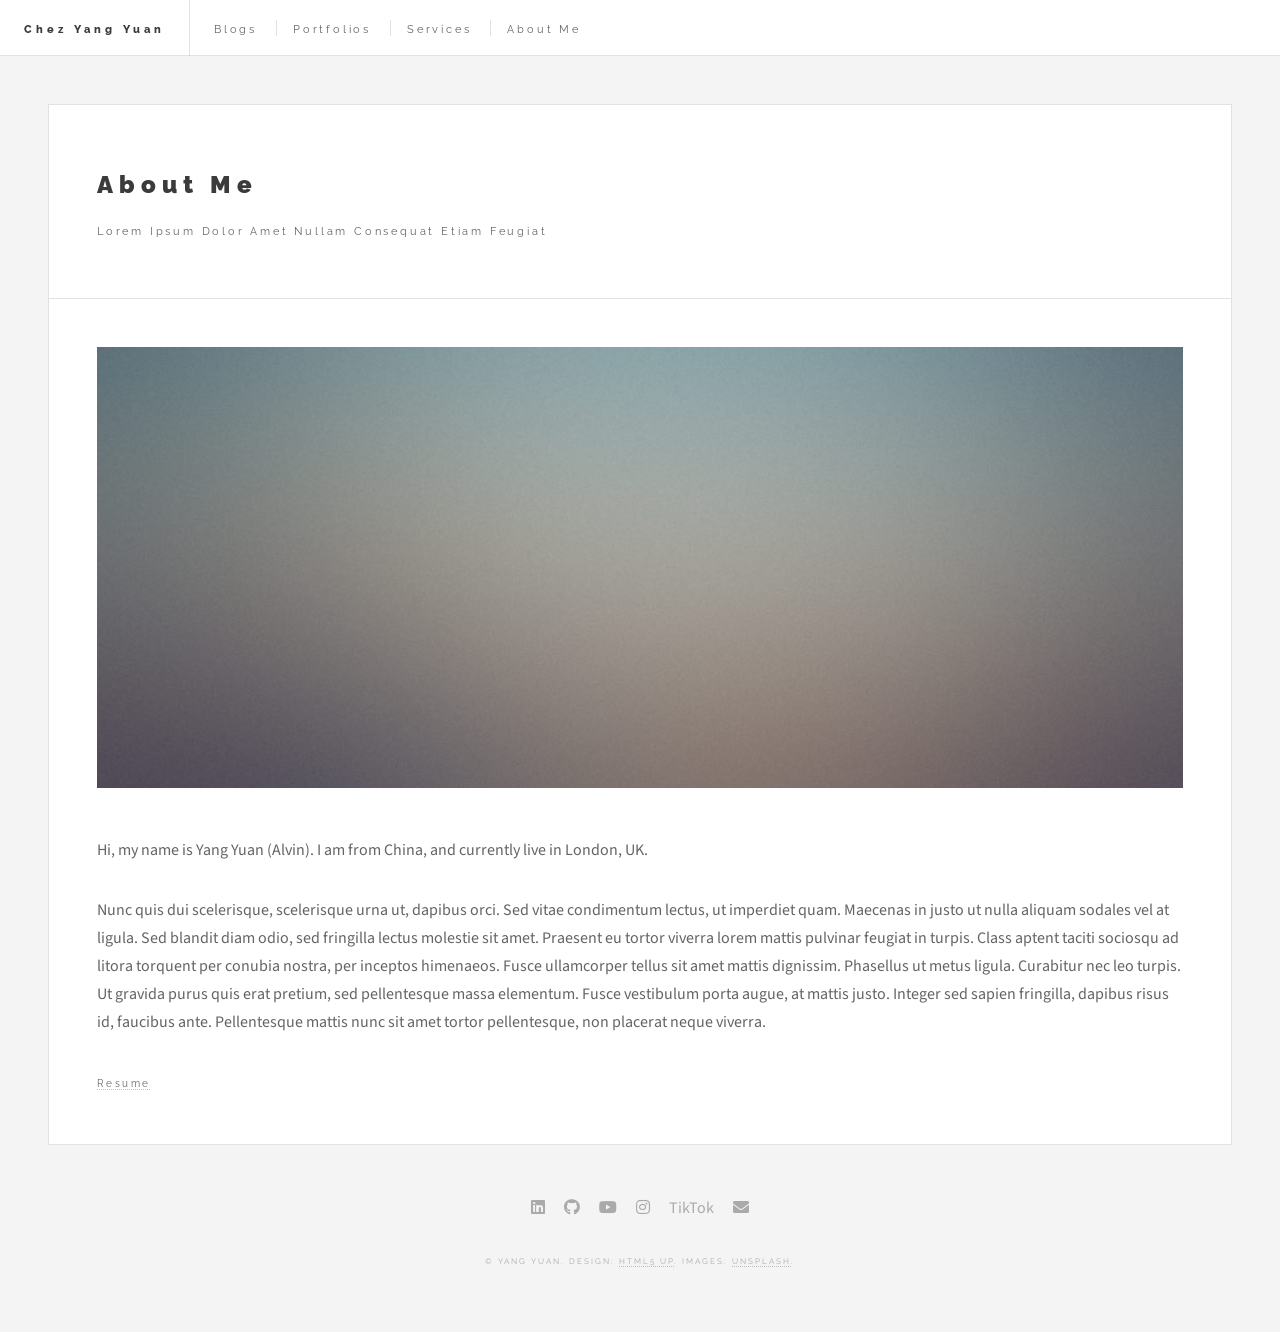
==== commit cb69255a: "Update about.html" ====
--- a/about.html
+++ b/about.html
@@ -46,9 +46,7 @@
 								<p>Nunc quis dui scelerisque, scelerisque urna ut, dapibus orci. Sed vitae condimentum lectus, ut imperdiet quam. Maecenas in justo ut nulla aliquam sodales vel at ligula. Sed blandit diam odio, sed fringilla lectus molestie sit amet. Praesent eu tortor viverra lorem mattis pulvinar feugiat in turpis. Class aptent taciti sociosqu ad litora torquent per conubia nostra, per inceptos himenaeos. Fusce ullamcorper tellus sit amet mattis dignissim. Phasellus ut metus ligula. Curabitur nec leo turpis. Ut gravida purus quis erat pretium, sed pellentesque massa elementum. Fusce vestibulum porta augue, at mattis justo. Integer sed sapien fringilla, dapibus risus id, faucibus ante. Pellentesque mattis nunc sit amet tortor pellentesque, non placerat neque viverra. </p>
 								<footer>
 									<ul class="stats">
-										<li><a href="#">General</a></li>
-										<li><a href="#" class="icon solid fa-heart">28</a></li>
-										<li><a href="#" class="icon solid fa-comment">128</a></li>
+										<li><a href="#">Resume</a></li>
 									</ul>
 								</footer>
 							</article>
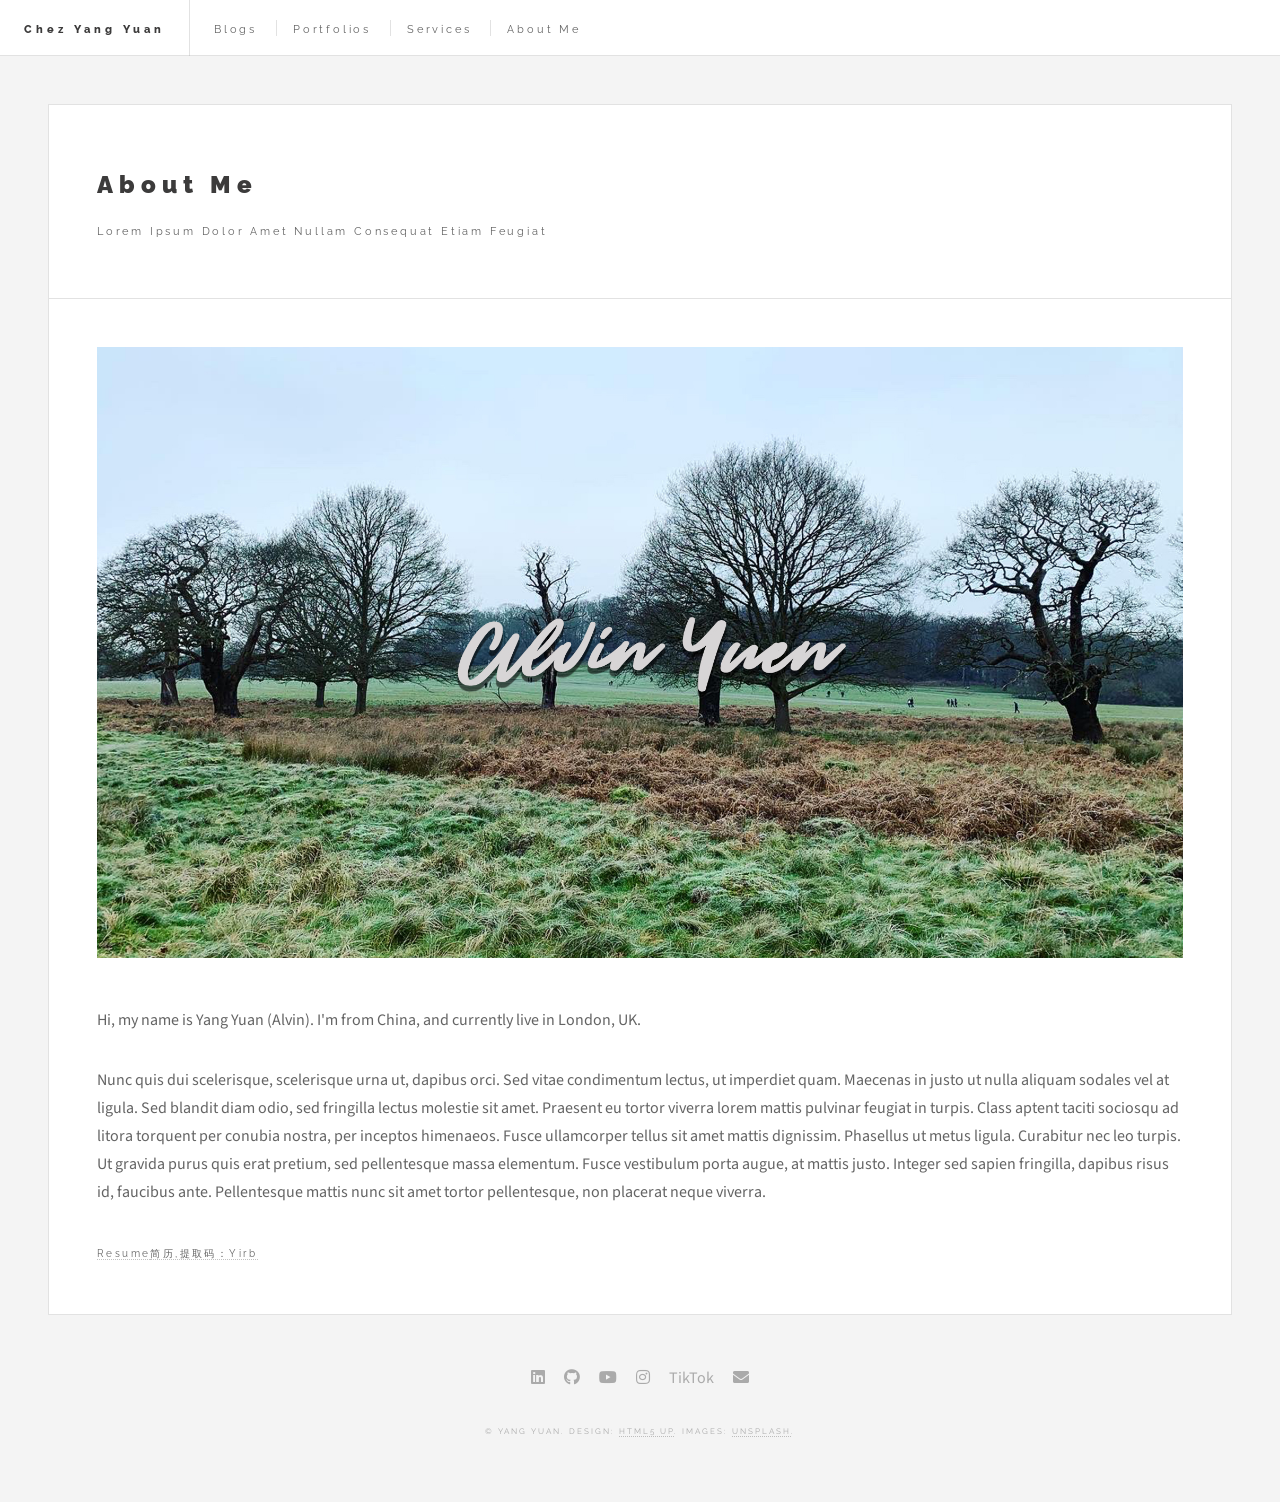
==== commit 760d45c5: "Update about.html" ====
--- a/about.html
+++ b/about.html
@@ -41,12 +41,12 @@
 										<p>Lorem ipsum dolor amet nullam consequat etiam feugiat</p>
 									</div>
 								</header>
-								<span class="image featured"><img src="images/pic01.jpg" alt="" /></span>
-								<p>Hi, my name is Yang Yuan (Alvin). I am from China, and currently live in London, UK. </p>
+								<span class="image featured"><img src="images/YouTube Banner.jpg" alt="" /></span>
+								<p>Hi, my name is Yang Yuan (Alvin). I'm from China, and currently live in London, UK. </p>
 								<p>Nunc quis dui scelerisque, scelerisque urna ut, dapibus orci. Sed vitae condimentum lectus, ut imperdiet quam. Maecenas in justo ut nulla aliquam sodales vel at ligula. Sed blandit diam odio, sed fringilla lectus molestie sit amet. Praesent eu tortor viverra lorem mattis pulvinar feugiat in turpis. Class aptent taciti sociosqu ad litora torquent per conubia nostra, per inceptos himenaeos. Fusce ullamcorper tellus sit amet mattis dignissim. Phasellus ut metus ligula. Curabitur nec leo turpis. Ut gravida purus quis erat pretium, sed pellentesque massa elementum. Fusce vestibulum porta augue, at mattis justo. Integer sed sapien fringilla, dapibus risus id, faucibus ante. Pellentesque mattis nunc sit amet tortor pellentesque, non placerat neque viverra. </p>
 								<footer>
 									<ul class="stats">
-										<li><a href="#">Resume</a></li>
+										<li><a href="https://bit.ly/3exnOsj">Resume</a><a href="https://bit.ly/2VS5Ee5">简历,提取码：yirb</a></li>
 									</ul>
 								</footer>
 							</article>
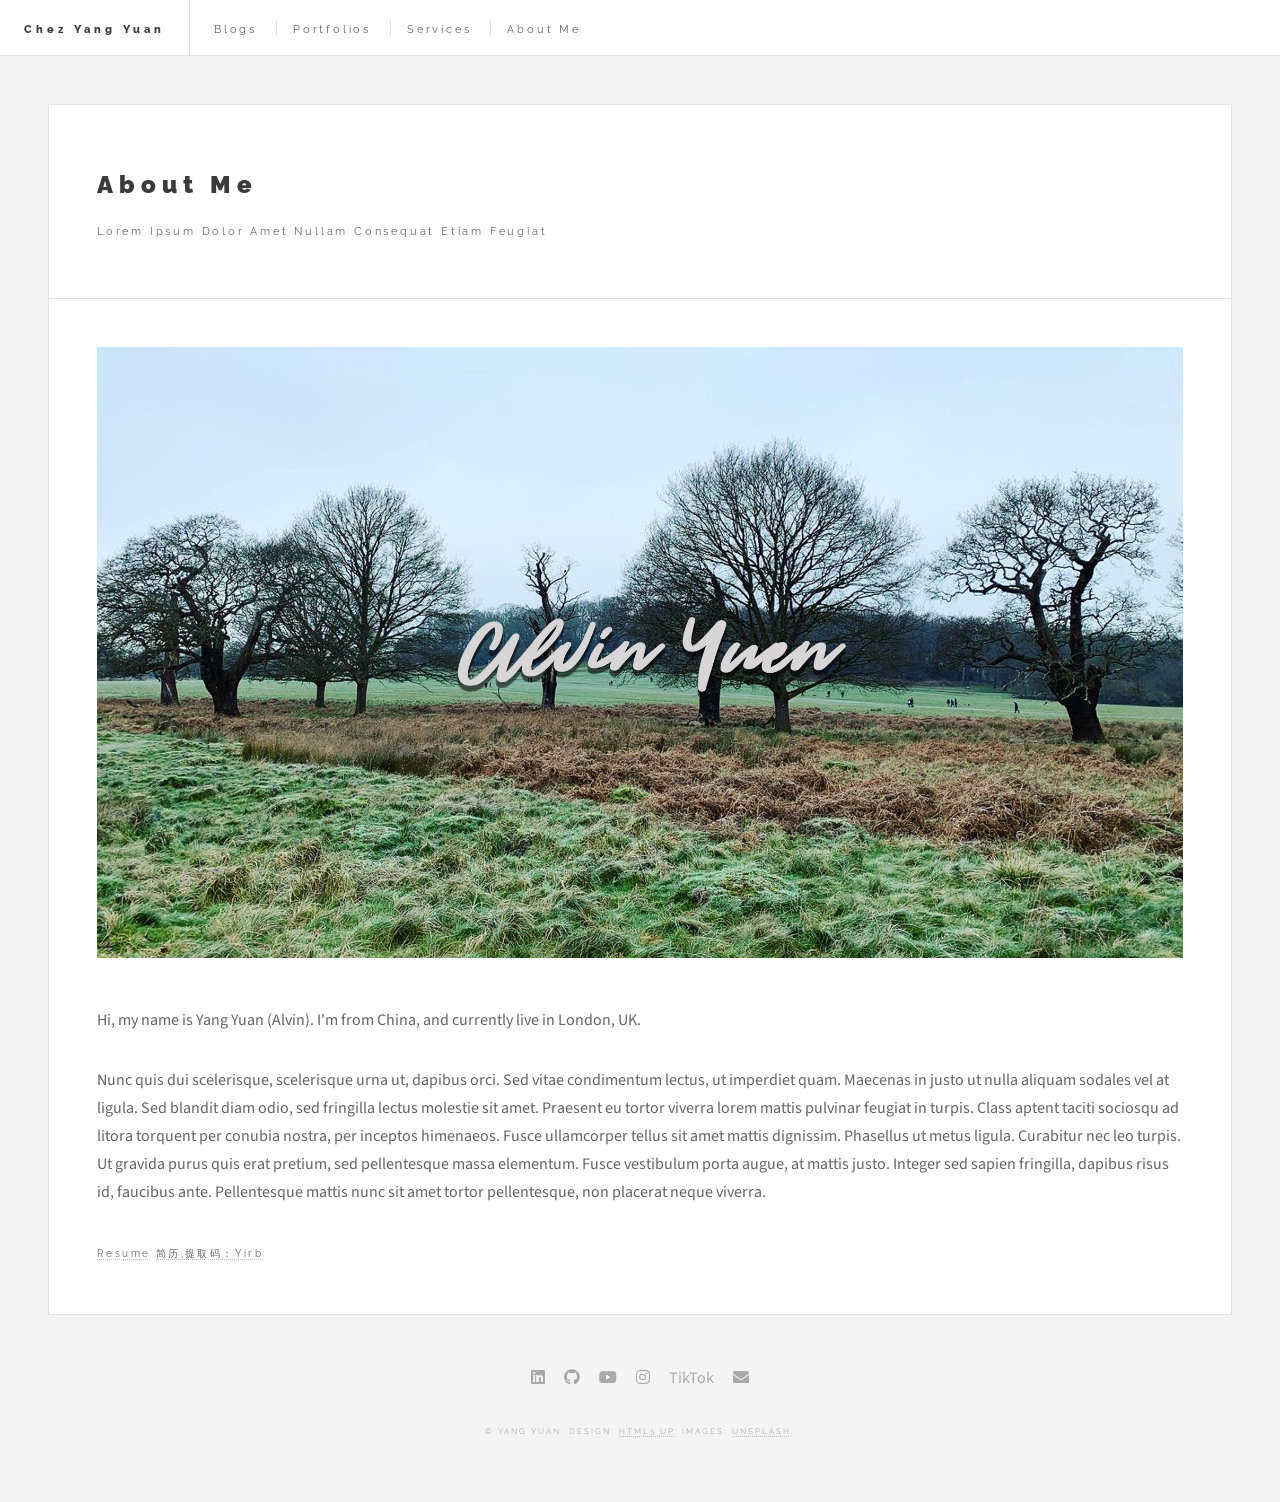
==== commit 599e6863: "Update about.html" ====
--- a/about.html
+++ b/about.html
@@ -46,7 +46,7 @@
 								<p>Nunc quis dui scelerisque, scelerisque urna ut, dapibus orci. Sed vitae condimentum lectus, ut imperdiet quam. Maecenas in justo ut nulla aliquam sodales vel at ligula. Sed blandit diam odio, sed fringilla lectus molestie sit amet. Praesent eu tortor viverra lorem mattis pulvinar feugiat in turpis. Class aptent taciti sociosqu ad litora torquent per conubia nostra, per inceptos himenaeos. Fusce ullamcorper tellus sit amet mattis dignissim. Phasellus ut metus ligula. Curabitur nec leo turpis. Ut gravida purus quis erat pretium, sed pellentesque massa elementum. Fusce vestibulum porta augue, at mattis justo. Integer sed sapien fringilla, dapibus risus id, faucibus ante. Pellentesque mattis nunc sit amet tortor pellentesque, non placerat neque viverra. </p>
 								<footer>
 									<ul class="stats">
-										<li><a href="https://bit.ly/3exnOsj">Resume</a><a href="https://bit.ly/2VS5Ee5">简历,提取码：yirb</a></li>
+										<li><a href="https://bit.ly/3exnOsj">Resume</a>       <a href="https://bit.ly/2VS5Ee5">简历,提取码：yirb</a></li>
 									</ul>
 								</footer>
 							</article>
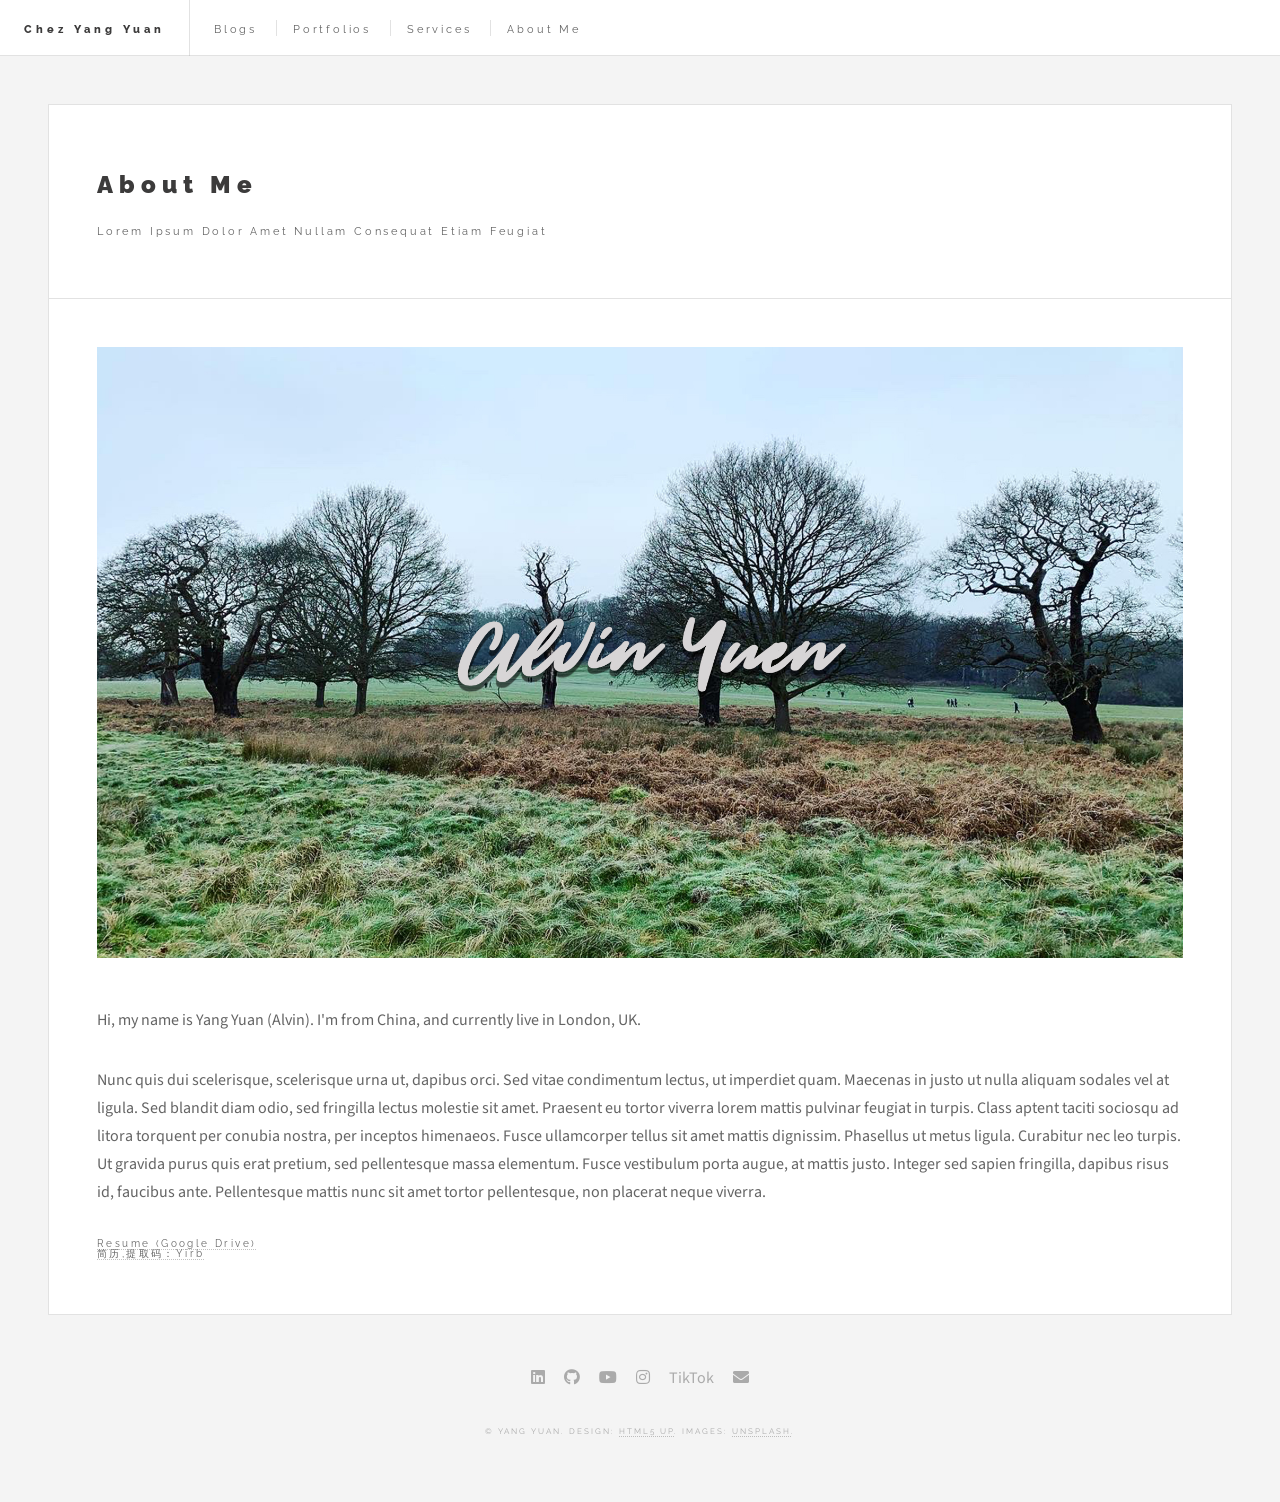
==== commit a4caf3bf: "Update about.html" ====
--- a/about.html
+++ b/about.html
@@ -37,7 +37,7 @@
 							<article class="post">
 								<header>
 									<div class="title">
-										<h2><a href="#">About Me</a></h2>
+										<h2><a>About Me</a></h2>
 										<p>Lorem ipsum dolor amet nullam consequat etiam feugiat</p>
 									</div>
 								</header>
@@ -46,7 +46,8 @@
 								<p>Nunc quis dui scelerisque, scelerisque urna ut, dapibus orci. Sed vitae condimentum lectus, ut imperdiet quam. Maecenas in justo ut nulla aliquam sodales vel at ligula. Sed blandit diam odio, sed fringilla lectus molestie sit amet. Praesent eu tortor viverra lorem mattis pulvinar feugiat in turpis. Class aptent taciti sociosqu ad litora torquent per conubia nostra, per inceptos himenaeos. Fusce ullamcorper tellus sit amet mattis dignissim. Phasellus ut metus ligula. Curabitur nec leo turpis. Ut gravida purus quis erat pretium, sed pellentesque massa elementum. Fusce vestibulum porta augue, at mattis justo. Integer sed sapien fringilla, dapibus risus id, faucibus ante. Pellentesque mattis nunc sit amet tortor pellentesque, non placerat neque viverra. </p>
 								<footer>
 									<ul class="stats">
-										<li><a href="https://bit.ly/3exnOsj">Resume</a>       <a href="https://bit.ly/2VS5Ee5">简历,提取码：yirb</a></li>
+										<li><a href="https://bit.ly/3exnOsj">Resume (Google Drive)</a><br>
+											<a href="https://bit.ly/2VS5Ee5">简历,提取码：yirb</a></li>
 									</ul>
 								</footer>
 							</article>
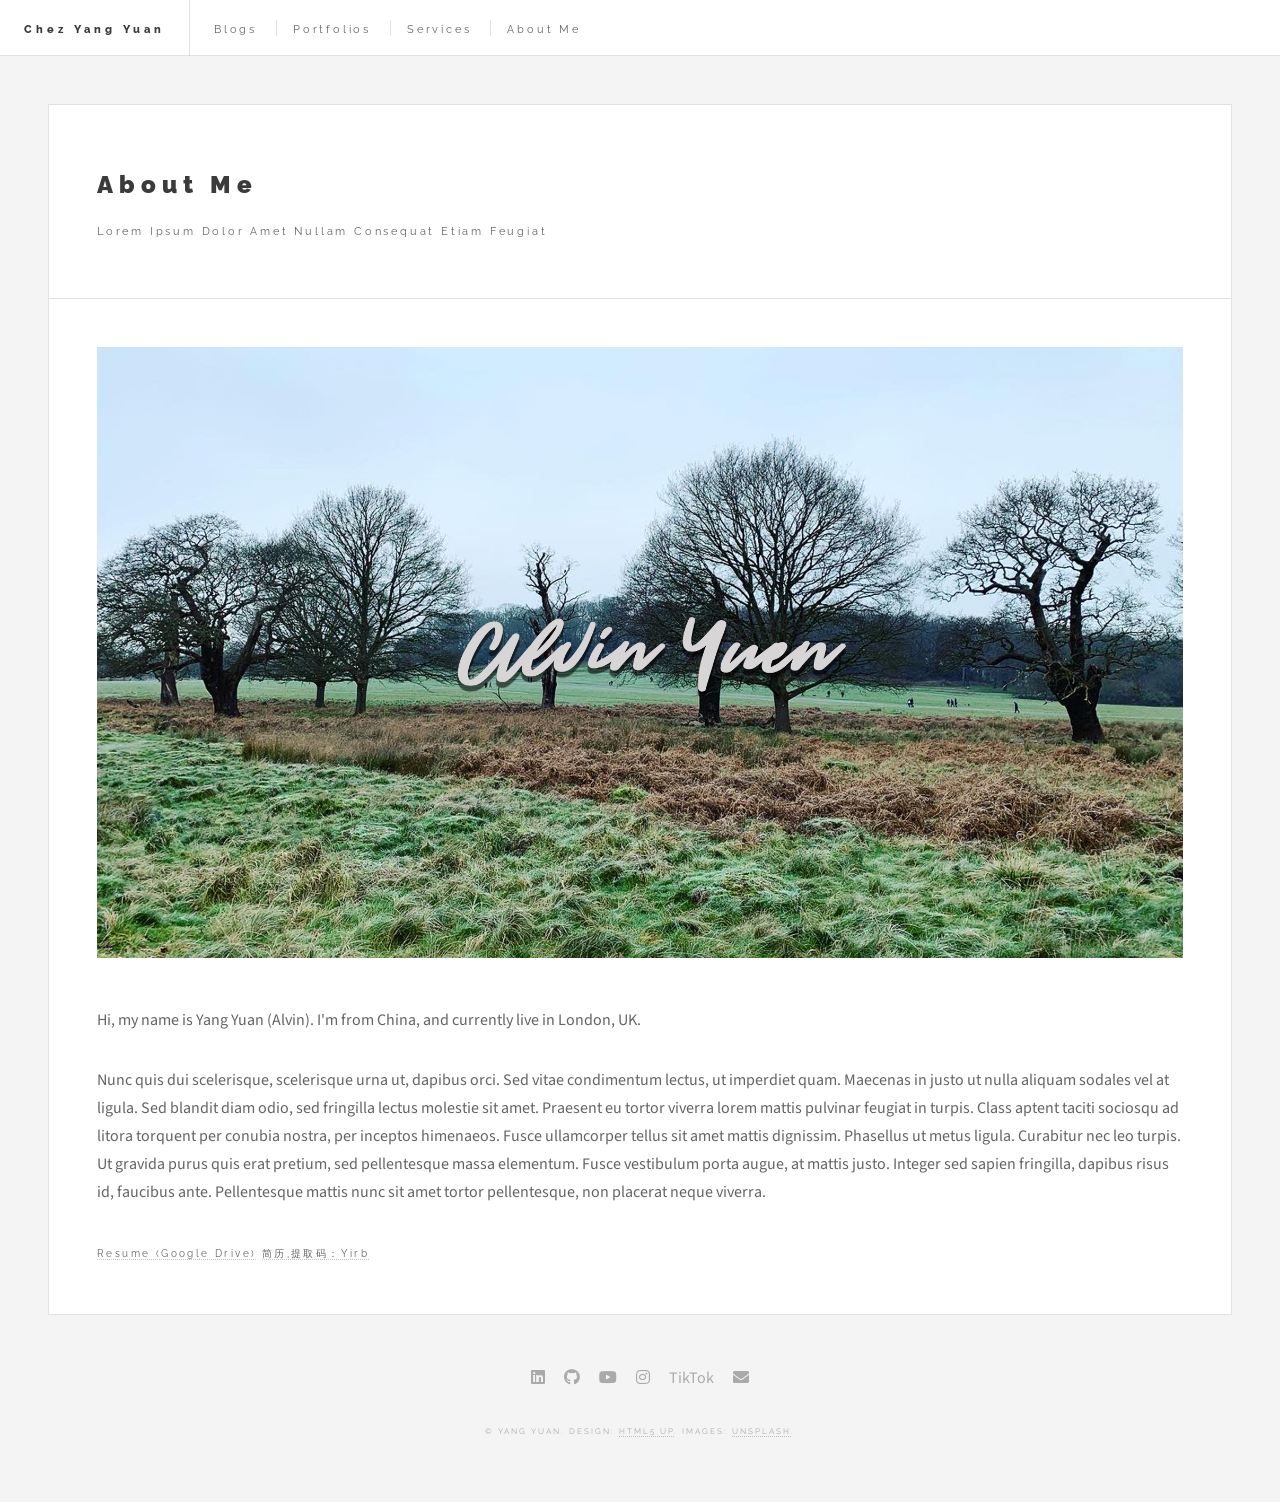
==== commit f4263f13: "Update about.html" ====
--- a/about.html
+++ b/about.html
@@ -46,7 +46,7 @@
 								<p>Nunc quis dui scelerisque, scelerisque urna ut, dapibus orci. Sed vitae condimentum lectus, ut imperdiet quam. Maecenas in justo ut nulla aliquam sodales vel at ligula. Sed blandit diam odio, sed fringilla lectus molestie sit amet. Praesent eu tortor viverra lorem mattis pulvinar feugiat in turpis. Class aptent taciti sociosqu ad litora torquent per conubia nostra, per inceptos himenaeos. Fusce ullamcorper tellus sit amet mattis dignissim. Phasellus ut metus ligula. Curabitur nec leo turpis. Ut gravida purus quis erat pretium, sed pellentesque massa elementum. Fusce vestibulum porta augue, at mattis justo. Integer sed sapien fringilla, dapibus risus id, faucibus ante. Pellentesque mattis nunc sit amet tortor pellentesque, non placerat neque viverra. </p>
 								<footer>
 									<ul class="stats">
-										<li><a href="https://bit.ly/3exnOsj">Resume (Google Drive)</a><br>
+										<li><a href="https://bit.ly/3exnOsj">Resume (Google Drive)</a>
 											<a href="https://bit.ly/2VS5Ee5">简历,提取码：yirb</a></li>
 									</ul>
 								</footer>
